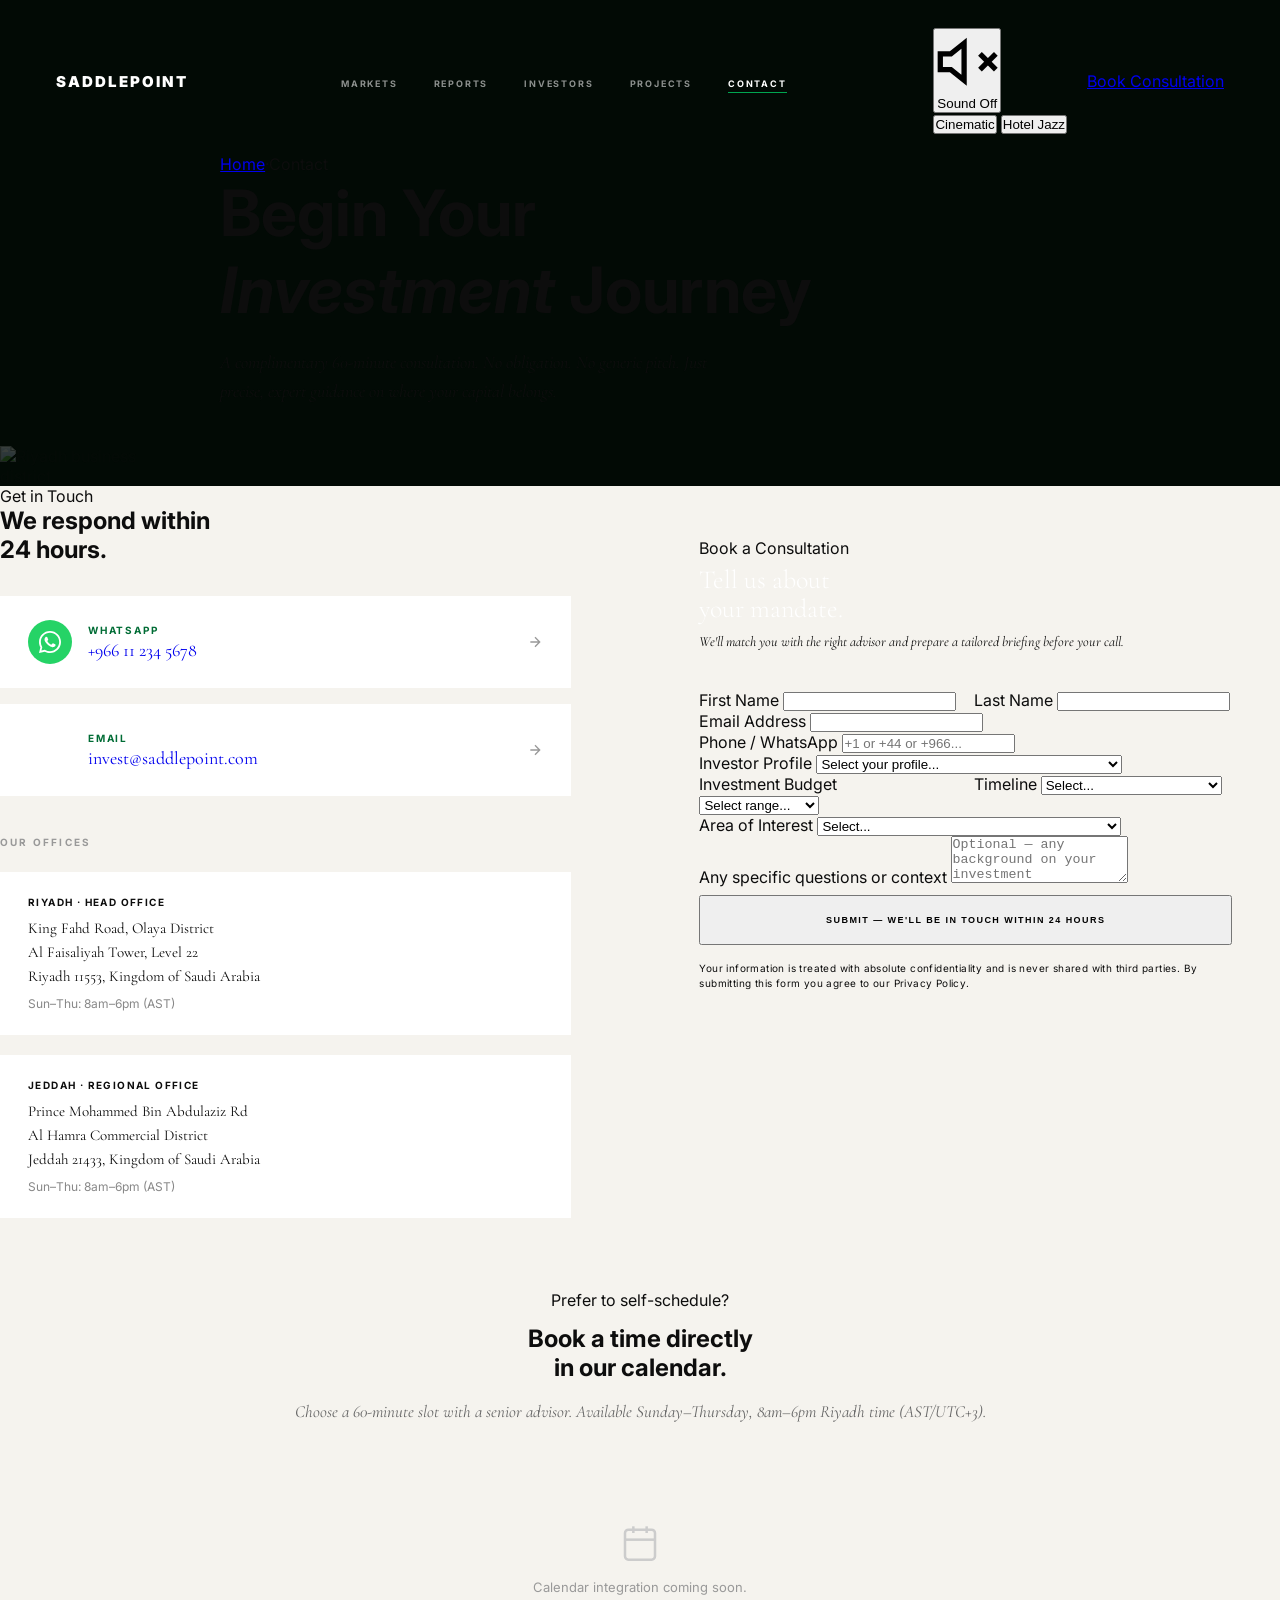
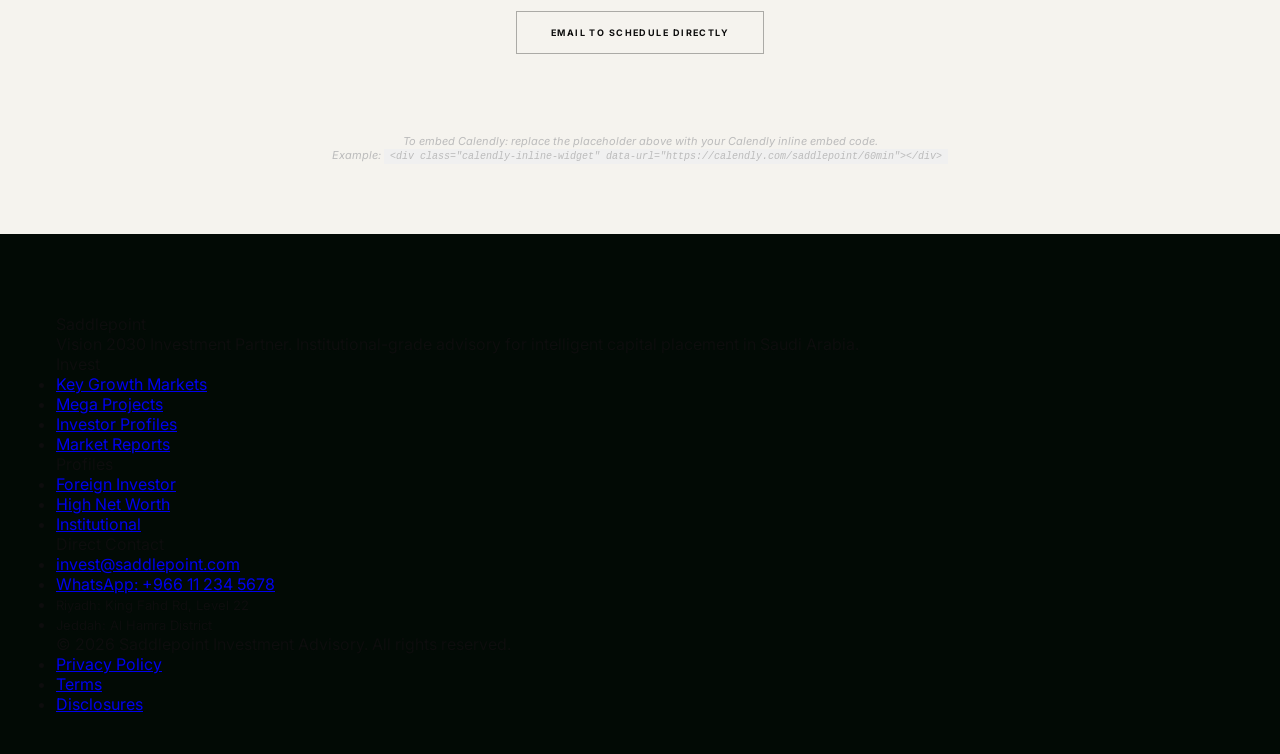
==== contact/index.html @ fdeb713d "Initial commit — Saddlepoint Vision 2030 investment advisory site Multi-page production site with Sa" ====
<!DOCTYPE html>
<html lang="en">
<head>
  <meta charset="UTF-8">
  <meta name="viewport" content="width=device-width, initial-scale=1.0">
  <title>Contact — Saddlepoint | Book a Saudi Arabia Investment Consultation</title>
  <meta name="description" content="Book a private consultation with Saddlepoint's Saudi Arabia investment advisory team. Riyadh and Jeddah offices. Response within 24 hours.">
  <meta property="og:title" content="Contact — Saddlepoint">
  <link rel="preconnect" href="https://fonts.googleapis.com">
  <link rel="preconnect" href="https://fonts.gstatic.com" crossorigin>
  <link href="https://fonts.googleapis.com/css2?family=Inter:wght@300;400;500;600;700;800&family=Cormorant+Garamond:ital,wght@0,300;0,400;0,600;1,300;1,400;1,600&display=swap" rel="stylesheet">
  <link rel="stylesheet" href="/css/main.css">
</head>
<body>

<nav id="nav">
  <a href="/" class="nav-logo">Saddlepoint <span class="nav-logo-dot"></span></a>
  <ul class="nav-links">
    <li><a href="/growth-markets/">Markets</a></li>
    <li><a href="/market-reports/">Reports</a></li>
    <li><a href="/investor/">Investors</a></li>
    <li><a href="/mega-projects/">Projects</a></li>
    <li><a href="/contact/" class="active">Contact</a></li>
  </ul>
  <div class="nav-right">
    <div class="sound-wrap">
      <button class="sound-toggle" id="sound-toggle">
        <svg viewBox="0 0 24 24" fill="none" stroke="currentColor" stroke-width="2">
          <polygon points="11 5 6 9 2 9 2 15 6 15 11 19 11 5"></polygon>
          <line x1="23" y1="9" x2="17" y2="15"></line><line x1="17" y1="9" x2="23" y2="15"></line>
        </svg>
        <span class="sound-label">Sound Off</span>
      </button>
      <div class="sound-mode-picker" id="sound-picker">
        <button class="sound-mode-btn active" data-mode="cinematic">Cinematic</button>
        <button class="sound-mode-btn" data-mode="jazz">Hotel Jazz</button>
      </div>
    </div>
    <a href="/contact/" class="nav-cta" style="background:var(--gold-dim);pointer-events:none;">Book Consultation</a>
  </div>
</nav>

<section class="page-hero hero-sm" aria-label="Contact">
  <img class="hero-img" src="https://picsum.photos/seed/riyadh-office-tower/1920/800" alt="Riyadh business district" loading="eager" style="opacity:0.22;">
  <div class="hero-overlay"></div>
  <div class="hero-content">
    <div class="breadcrumb reveal"><a href="/">Home</a><span>·</span><span style="color:var(--gold);">Contact</span></div>
    <h1 class="display-heading reveal" style="font-size:clamp(36px,5vw,72px);">Begin Your<br><em>Investment</em> Journey</h1>
    <p class="reveal" style="font-family:var(--serif);font-size:18px;font-style:italic;color:var(--text-mid);margin-top:20px;max-width:500px;line-height:1.6;">
      A complimentary 60-minute consultation. No obligation. No generic pitch. Just precise, expert guidance on where your capital belongs.
    </p>
  </div>
</section>

<!-- CONTACT GRID -->
<section class="section section-cream" aria-label="Contact Form and Details">
  <div class="container">
    <div style="display:grid;grid-template-columns:1fr 1.1fr;gap:80px;align-items:start;">

      <!-- LEFT: CONTACT INFO -->
      <div>
        <span class="label green reveal">Get in Touch</span>
        <div class="gold-rule green-r reveal"></div>
        <h2 class="section-heading reveal" style="margin-bottom:32px;">We respond within<br>24 hours.</h2>

        <!-- WhatsApp CTA -->
        <a href="https://wa.me/966112345678" target="_blank" rel="noopener"
           class="reveal"
           style="display:flex;align-items:center;gap:16px;padding:24px 28px;background:var(--white);border:1px solid var(--border-l);margin-bottom:16px;transition:all 0.25s;text-decoration:none;">
          <div style="width:44px;height:44px;background:#25D366;border-radius:50%;display:flex;align-items:center;justify-content:center;flex-shrink:0;">
            <svg viewBox="0 0 24 24" fill="white" width="22" height="22"><path d="M17.472 14.382c-.297-.149-1.758-.867-2.03-.967-.273-.099-.471-.148-.67.15-.197.297-.767.966-.94 1.164-.173.199-.347.223-.644.075-.297-.15-1.255-.463-2.39-1.475-.883-.788-1.48-1.761-1.653-2.059-.173-.297-.018-.458.13-.606.134-.133.298-.347.446-.52.149-.174.198-.298.298-.497.099-.198.05-.371-.025-.52-.075-.149-.669-1.612-.916-2.207-.242-.579-.487-.5-.669-.51-.173-.008-.371-.01-.57-.01-.198 0-.52.074-.792.372-.272.297-1.04 1.016-1.04 2.479 0 1.462 1.065 2.875 1.213 3.074.149.198 2.096 3.2 5.077 4.487.709.306 1.262.489 1.694.625.712.227 1.36.195 1.871.118.571-.085 1.758-.719 2.006-1.413.248-.694.248-1.289.173-1.413-.074-.124-.272-.198-.57-.347z"/><path d="M12 0C5.373 0 0 5.373 0 12c0 2.123.554 4.118 1.524 5.852L0 24l6.336-1.484C8.028 23.448 9.978 24 12 24c6.627 0 12-5.373 12-12S18.627 0 12 0zm0 22c-1.894 0-3.67-.497-5.2-1.366l-.373-.218-3.76.881.925-3.662-.244-.386C2.497 15.693 2 13.903 2 12 2 6.477 6.477 2 12 2s10 4.477 10 10-4.477 10-10 10z"/></svg>
          </div>
          <div>
            <span style="font-size:10px;font-weight:700;letter-spacing:0.18em;text-transform:uppercase;color:var(--green);display:block;margin-bottom:3px;">WhatsApp</span>
            <span style="font-family:var(--serif);font-size:18px;color:var(--navy);">+966 11 234 5678</span>
          </div>
          <svg viewBox="0 0 24 24" fill="none" stroke="currentColor" stroke-width="2" style="width:16px;margin-left:auto;color:#999;"><path d="M5 12h14M12 5l7 7-7 7"/></svg>
        </a>

        <!-- Email CTA -->
        <a href="mailto:invest@saddlepoint.com"
           class="reveal"
           style="display:flex;align-items:center;gap:16px;padding:24px 28px;background:var(--white);border:1px solid var(--border-l);margin-bottom:40px;transition:all 0.25s;text-decoration:none;">
          <div style="width:44px;height:44px;background:var(--navy);border-radius:50%;display:flex;align-items:center;justify-content:center;flex-shrink:0;">
            <svg viewBox="0 0 24 24" fill="none" stroke="white" stroke-width="2" width="20" height="20"><path d="M4 4h16c1.1 0 2 .9 2 2v12c0 1.1-.9 2-2 2H4c-1.1 0-2-.9-2-2V6c0-1.1.9-2 2-2z"></path><polyline points="22,6 12,13 2,6"></polyline></svg>
          </div>
          <div>
            <span style="font-size:10px;font-weight:700;letter-spacing:0.18em;text-transform:uppercase;color:var(--green);display:block;margin-bottom:3px;">Email</span>
            <span style="font-family:var(--serif);font-size:18px;color:var(--navy);">invest@saddlepoint.com</span>
          </div>
          <svg viewBox="0 0 24 24" fill="none" stroke="currentColor" stroke-width="2" style="width:16px;margin-left:auto;color:#999;"><path d="M5 12h14M12 5l7 7-7 7"/></svg>
        </a>

        <!-- Offices -->
        <div class="reveal">
          <h3 style="font-size:10px;font-weight:700;letter-spacing:0.22em;text-transform:uppercase;color:#999;margin-bottom:24px;">Our Offices</h3>
          <div style="display:flex;flex-direction:column;gap:20px;">
            <div style="padding:24px 28px;background:var(--white);border:1px solid var(--border-l);">
              <span style="font-size:10px;font-weight:700;letter-spacing:0.14em;text-transform:uppercase;color:var(--gold);display:block;margin-bottom:8px;">Riyadh · Head Office</span>
              <p style="font-family:var(--serif);font-size:15px;color:var(--navy);line-height:1.6;">King Fahd Road, Olaya District<br>Al Faisaliyah Tower, Level 22<br>Riyadh 11553, Kingdom of Saudi Arabia</p>
              <p style="font-size:12px;color:#888;margin-top:8px;">Sun–Thu: 8am–6pm (AST)</p>
            </div>
            <div style="padding:24px 28px;background:var(--white);border:1px solid var(--border-l);">
              <span style="font-size:10px;font-weight:700;letter-spacing:0.14em;text-transform:uppercase;color:var(--gold);display:block;margin-bottom:8px;">Jeddah · Regional Office</span>
              <p style="font-family:var(--serif);font-size:15px;color:var(--navy);line-height:1.6;">Prince Mohammed Bin Abdulaziz Rd<br>Al Hamra Commercial District<br>Jeddah 21433, Kingdom of Saudi Arabia</p>
              <p style="font-size:12px;color:#888;margin-top:8px;">Sun–Thu: 8am–6pm (AST)</p>
            </div>
          </div>
        </div>
      </div>

      <!-- RIGHT: FORM -->
      <div class="reveal">
        <div style="background:var(--navy);padding:52px 48px;">
          <span class="label" style="margin-bottom:8px;display:block;">Book a Consultation</span>
          <h3 style="font-family:var(--serif);font-size:26px;font-weight:300;color:var(--white);margin-bottom:8px;line-height:1.1;">Tell us about<br>your mandate.</h3>
          <p style="font-family:var(--serif);font-size:14px;font-style:italic;color:var(--text-mid);margin-bottom:36px;line-height:1.6;">We'll match you with the right advisor and prepare a tailored briefing before your call.</p>

          <form id="contact-form" novalidate>
            <div style="display:grid;grid-template-columns:1fr 1fr;gap:16px;">
              <div class="form-field">
                <label for="fname">First Name</label>
                <input type="text" id="fname" name="first_name" required autocomplete="given-name">
              </div>
              <div class="form-field">
                <label for="lname">Last Name</label>
                <input type="text" id="lname" name="last_name" required autocomplete="family-name">
              </div>
            </div>
            <div class="form-field">
              <label for="email">Email Address</label>
              <input type="email" id="email" name="email" required autocomplete="email">
            </div>
            <div class="form-field">
              <label for="phone">Phone / WhatsApp</label>
              <input type="tel" id="phone" name="phone" autocomplete="tel" placeholder="+1 or +44 or +966...">
            </div>
            <div class="form-field">
              <label for="profile">Investor Profile</label>
              <select id="profile" name="profile">
                <option value="">Select your profile...</option>
                <option>Foreign Investor — first entry into Saudi Arabia</option>
                <option>High Net Worth Individual — portfolio expansion</option>
                <option>Institutional — mandate deployment</option>
                <option>Not sure yet — advise me</option>
              </select>
            </div>
            <div style="display:grid;grid-template-columns:1fr 1fr;gap:16px;">
              <div class="form-field">
                <label for="budget">Investment Budget</label>
                <select id="budget" name="budget">
                  <option value="">Select range...</option>
                  <option>SAR 500K – 2M</option>
                  <option>SAR 2M – 10M</option>
                  <option>SAR 10M – 50M</option>
                  <option>SAR 50M+</option>
                </select>
              </div>
              <div class="form-field">
                <label for="timeline">Timeline</label>
                <select id="timeline" name="timeline">
                  <option value="">Select...</option>
                  <option>Ready to invest now</option>
                  <option>Within 3 months</option>
                  <option>3–6 months</option>
                  <option>Exploring / research phase</option>
                </select>
              </div>
            </div>
            <div class="form-field">
              <label for="interest">Area of Interest</label>
              <select id="interest" name="interest">
                <option value="">Select...</option>
                <option>Riyadh — Grade A Office / Branded Residential</option>
                <option>Jeddah — Waterfront / Coastal Lifestyle</option>
                <option>Red Sea Project — Resort Residences</option>
                <option>NEOM / Giga-Projects</option>
                <option>Diriyah — Heritage Luxury</option>
                <option>Eastern Province — Industrial / Corporate</option>
                <option>Help me decide / general advisory</option>
              </select>
            </div>
            <div class="form-field">
              <label for="message">Any specific questions or context</label>
              <textarea id="message" name="message" rows="3" placeholder="Optional — any background on your investment objectives, existing holdings, or questions for our advisors"></textarea>
            </div>

            <button type="submit" class="btn btn-gold" style="width:100%;justify-content:center;margin-top:8px;padding:18px;">
              Submit — We'll be in touch within 24 hours
            </button>

            <p style="font-size:10px;color:var(--text-low);margin-top:16px;line-height:1.5;letter-spacing:0.04em;">
              Your information is treated with absolute confidentiality and is never shared with third parties. By submitting this form you agree to our Privacy Policy.
            </p>
          </form>
        </div>
      </div>

    </div>
  </div>
</section>

<!-- CALENDLY PLACEHOLDER -->
<section class="section section-white" style="padding-top:72px;padding-bottom:72px;" aria-label="Schedule a call">
  <div class="container" style="max-width:760px;text-align:center;">
    <span class="label green reveal" style="display:block;text-align:center;margin-bottom:14px;">Prefer to self-schedule?</span>
    <h2 class="section-heading reveal" style="margin-bottom:16px;">Book a time directly<br>in our calendar.</h2>
    <p class="reveal" style="font-family:var(--serif);font-size:17px;font-style:italic;color:#666;line-height:1.7;margin-bottom:36px;">
      Choose a 60-minute slot with a senior advisor. Available Sunday–Thursday, 8am–6pm Riyadh time (AST/UTC+3).
    </p>
    <!-- Calendly embed placeholder — replace with real embed code -->
    <div class="reveal" style="background:var(--cream);border:1px solid var(--border-l);padding:60px;border-radius:4px;">
      <svg viewBox="0 0 24 24" fill="none" stroke="currentColor" stroke-width="1.5" width="40" height="40" style="color:#ccc;margin:0 auto 16px;display:block;"><rect x="3" y="4" width="18" height="18" rx="2" ry="2"></rect><line x1="16" y1="2" x2="16" y2="6"></line><line x1="8" y1="2" x2="8" y2="6"></line><line x1="3" y1="10" x2="21" y2="10"></line></svg>
      <p style="font-size:13px;color:#999;margin-bottom:16px;">Calendar integration coming soon.</p>
      <a href="mailto:invest@saddlepoint.com?subject=Consultation%20Booking%20Request" class="btn btn-dark">Email to Schedule Directly</a>
    </div>
    <p class="reveal" style="font-size:11px;color:#bbb;margin-top:16px;font-style:italic;">
      To embed Calendly: replace the placeholder above with your Calendly inline embed code.<br>
      Example: <code style="font-size:10px;background:#f0f0f0;padding:2px 6px;">&lt;div class="calendly-inline-widget" data-url="https://calendly.com/saddlepoint/60min"&gt;&lt;/div&gt;</code>
    </p>
  </div>
</section>

<footer id="footer">
  <div class="footer-grid">
    <div>
      <div class="footer-brand">Saddlepoint <span class="nav-logo-dot"></span></div>
      <p class="footer-tagline">Vision 2030 Investment Partner. Institutional-grade advisory for intelligent capital placement in Saudi Arabia.</p>
    </div>
    <div>
      <span class="footer-col-title">Invest</span>
      <ul class="footer-links">
        <li><a href="/growth-markets/">Key Growth Markets</a></li>
        <li><a href="/mega-projects/">Mega Projects</a></li>
        <li><a href="/investor/">Investor Profiles</a></li>
        <li><a href="/market-reports/">Market Reports</a></li>
      </ul>
    </div>
    <div>
      <span class="footer-col-title">Profiles</span>
      <ul class="footer-links">
        <li><a href="/investor/foreign/">Foreign Investor</a></li>
        <li><a href="/investor/hnwi/">High Net Worth</a></li>
        <li><a href="/investor/institutional/">Institutional</a></li>
      </ul>
    </div>
    <div>
      <span class="footer-col-title">Direct Contact</span>
      <ul class="footer-links">
        <li><a href="mailto:invest@saddlepoint.com">invest@saddlepoint.com</a></li>
        <li><a href="https://wa.me/966112345678">WhatsApp: +966 11 234 5678</a></li>
        <li><span style="color:var(--text-mid);font-size:13px;">Riyadh: King Fahd Rd, Level 22</span></li>
        <li><span style="color:var(--text-mid);font-size:13px;">Jeddah: Al Hamra District</span></li>
      </ul>
    </div>
  </div>
  <div class="footer-bottom">
    <p class="footer-copy">© 2026 Saddlepoint Investment Advisory. All rights reserved.</p>
    <ul class="footer-legal">
      <li><a href="#">Privacy Policy</a></li>
      <li><a href="#">Terms</a></li>
      <li><a href="#">Disclosures</a></li>
    </ul>
  </div>
</footer>

<script src="/js/main.js"></script>
</body>
</html>
---- css/main.css ----
/* ============================================================
   SADDLEPOINT — Shared Design System
   Saudi Green · Vision 2030 · Luxury Investment Advisory
   ============================================================ */

/* ─── 1. CUSTOM PROPERTIES ─── */
:root {
    --green:        #006C35;
    --green-bright: #00A550;
    --green-dim:    #004F26;
    --green-glow:   rgba(0,108,53,0.25);
    --green-light:  #E6F2EC;
    --bg:           #F5F3EE;
    --black:        #0D0D0D;
    --white:        #FFFFFF;
    --grey:         #888;
    --border:       #DDD9CE;
    --dark:         #1C1C1C;
    --hero-dark:    #020a05;
    --sans:         'Inter', -apple-system, BlinkMacSystemFont, sans-serif;
    --serif:        'Cormorant Garamond', Georgia, serif;
}

/* ─── 2. RESET ─── */
*, *::before, *::after { margin: 0; padding: 0; box-sizing: border-box; }
html { scroll-behavior: smooth; }
body {
    font-family: var(--sans);
    background: var(--bg);
    color: var(--black);
    -webkit-font-smoothing: antialiased;
    overflow-x: hidden;
    cursor: none;
}
img { display: block; max-width: 100%; }
#hero-canvas, canvas { pointer-events: none !important; }

/* ─── 3. CUSTOM CURSOR ─── */
#cur, #cur-f {
    position: fixed;
    border-radius: 50%;
    pointer-events: none;
    z-index: 9999;
    transform: translate(-50%,-50%);
    mix-blend-mode: difference;
}
#cur {
    width: 10px; height: 10px;
    background: var(--green-bright);
    transition: transform 0.1s, width 0.25s, height 0.25s;
}
#cur-f {
    width: 44px; height: 44px;
    border: 1px solid rgba(0,165,80,0.5);
    background: transparent;
    transition: width 0.3s, height 0.3s, background 0.3s, border-color 0.3s;
}
.cur-big #cur  { width: 20px; height: 20px; }
.cur-big #cur-f { width: 70px; height: 70px; background: var(--green-glow); border-color: transparent; }

/* ─── 4. LOADING SCREEN (home only) ─── */
#loader {
    position: fixed; inset: 0; z-index: 10000;
    background: var(--hero-dark);
    display: flex; flex-direction: column;
    align-items: center; justify-content: center; gap: 32px;
    transition: opacity 0.7s ease, visibility 0.7s ease;
}
#loader.hidden { opacity: 0; visibility: hidden; pointer-events: none; }
.loader-logo {
    font-family: var(--sans); font-weight: 900; font-size: 22px;
    letter-spacing: 0.22em; text-transform: uppercase; color: var(--white);
    display: flex; align-items: center; gap: 4px; overflow: hidden;
}
.loader-logo-char {
    display: inline-block; opacity: 0; transform: translateY(30px);
    animation: charIn 0.6s forwards;
}
@keyframes charIn { to { opacity: 1; transform: translateY(0); } }
.loader-dot {
    width: 7px; height: 7px; background: var(--green-bright);
    border-radius: 50%; margin-left: 6px; margin-bottom: 14px;
    animation: pulse 1.4s infinite;
}
.loader-bar-wrap {
    width: 180px; height: 1px;
    background: rgba(255,255,255,0.08); position: relative; overflow: hidden;
}
.loader-bar {
    position: absolute; top: 0; left: -100%; width: 100%; height: 100%;
    background: var(--green-bright);
    animation: barSlide 2s cubic-bezier(0.4,0,0.2,1) forwards;
}
@keyframes barSlide { to { left: 0; } }
.loader-sub {
    font-size: 8px; font-weight: 600; letter-spacing: 0.3em;
    text-transform: uppercase; color: rgba(255,255,255,0.2);
}

/* ─── 5. MUTE BUTTON ─── */
#mute-btn {
    position: fixed; bottom: 28px; right: 28px; z-index: 600;
    width: 40px; height: 40px;
    background: rgba(0,108,53,0.15);
    border: 1px solid rgba(0,108,53,0.35);
    border-radius: 50%; cursor: pointer;
    display: flex; align-items: center; justify-content: center;
    transition: background 0.3s;
    color: var(--green-bright);
}
#mute-btn:hover { background: rgba(0,108,53,0.3); }
#mute-btn svg { width: 16px; height: 16px; }

/* ─── 6. NAVIGATION ─── */
nav {
    position: fixed; top: 0; left: 0; right: 0; z-index: 500;
    display: flex; justify-content: space-between; align-items: center;
    padding: 28px 56px;
    transition: background 0.5s, padding 0.4s, border-color 0.5s;
    border-bottom: 1px solid transparent;
}
nav.scrolled {
    background: rgba(2,10,5,0.93);
    backdrop-filter: blur(20px) saturate(150%);
    padding: 16px 56px;
    border-color: rgba(0,108,53,0.2);
}
.nav-logo {
    font-weight: 900; font-size: 15px; letter-spacing: 0.14em;
    text-transform: uppercase; color: var(--white); text-decoration: none;
    display: flex; align-items: center; gap: 6px; z-index: 1;
}
.nav-dot {
    width: 6px; height: 6px; background: var(--green-bright);
    border-radius: 50%; display: inline-block;
    animation: pulse 2.4s ease-in-out infinite;
    margin-bottom: 10px;
}
@keyframes pulse { 0%,100%{opacity:1;transform:scale(1)} 50%{opacity:0.5;transform:scale(1.6)} }

.nav-links { display: flex; align-items: center; gap: 36px; list-style: none; }
.nav-links a {
    font-size: 9px; font-weight: 700; letter-spacing: 0.2em; text-transform: uppercase;
    color: rgba(255,255,255,0.55); text-decoration: none; position: relative;
    transition: color 0.25s;
}
.nav-links a::after {
    content: ''; position: absolute; bottom: -4px; left: 0; width: 0; height: 1px;
    background: var(--green-bright); transition: width 0.3s cubic-bezier(0.4,0,0,1);
}
.nav-links a:hover, .nav-links a.active { color: var(--white); }
.nav-links a:hover::after, .nav-links a.active::after { width: 100%; }

.nav-right { display: flex; align-items: center; gap: 20px; }
.nav-btn {
    font-size: 9px; font-weight: 700; letter-spacing: 0.16em; text-transform: uppercase;
    padding: 12px 26px; background: var(--green); color: var(--white);
    text-decoration: none; position: relative; overflow: hidden;
    transition: background 0.3s;
}
.nav-btn::before {
    content: ''; position: absolute; inset: 0;
    background: var(--green-bright);
    transform: translateX(-101%); transition: transform 0.35s cubic-bezier(0.4,0,0,1);
}
.nav-btn:hover::before { transform: translateX(0); }
.nav-btn span { position: relative; z-index: 1; }

/* Hamburger */
.nav-ham {
    display: none; flex-direction: column; justify-content: center;
    gap: 5px; background: none; border: none; cursor: pointer; padding: 4px;
    z-index: 600;
}
.nav-ham span {
    display: block; width: 22px; height: 2px;
    background: var(--white); transition: all 0.3s;
}
.nav-ham.active span:nth-child(1) { transform: translateY(7px) rotate(45deg); }
.nav-ham.active span:nth-child(2) { opacity: 0; }
.nav-ham.active span:nth-child(3) { transform: translateY(-7px) rotate(-45deg); }

/* ─── 7. MOBILE NAV DRAWER ─── */
.nav-drawer {
    position: fixed; top: 0; left: 0; right: 0;
    background: rgba(2,10,5,0.97);
    backdrop-filter: blur(20px);
    z-index: 490;
    padding: 80px 28px 40px;
    transform: translateY(-100%);
    transition: transform 0.4s cubic-bezier(0.4,0,0,1);
    border-bottom: 1px solid rgba(0,108,53,0.25);
}
.nav-drawer.open { transform: translateY(0); }
.nav-drawer ul { list-style: none; display: flex; flex-direction: column; }
.nav-drawer a {
    display: block; font-size: 13px; font-weight: 700;
    letter-spacing: 0.12em; text-transform: uppercase;
    color: rgba(255,255,255,0.65); text-decoration: none;
    padding: 16px 0; border-bottom: 1px solid rgba(255,255,255,0.06);
    transition: color 0.2s;
}
.nav-drawer a:hover { color: var(--green-bright); }
.nav-drawer a.active { color: var(--white); }

/* ─── 8. SECTION COMMONS ─── */
.container { max-width: 1400px; margin: 0 auto; }
.section-label {
    font-size: 8px; font-weight: 700; letter-spacing: 0.26em;
    text-transform: uppercase; color: var(--green); display: block; margin-bottom: 18px;
}
.section-label.bright { color: var(--green-bright); }
.green-rule { width: 36px; height: 2px; background: var(--green); margin-bottom: 28px; }
.section-h {
    font-family: var(--sans); font-weight: 900;
    font-size: clamp(26px,3vw,52px); line-height: 0.92;
    letter-spacing: -0.03em; text-transform: uppercase;
    color: var(--black); margin-bottom: 56px;
}
.section-h.light { color: var(--white); }

/* ─── 9. BUTTONS ─── */
.btn {
    font-size: 9px; font-weight: 700; letter-spacing: 0.16em; text-transform: uppercase;
    padding: 15px 34px; text-decoration: none; display: inline-block;
    position: relative; overflow: hidden; transition: all 0.3s; cursor: pointer;
}
.btn span { position: relative; z-index: 1; }
.btn-primary { background: var(--green); color: var(--white); }
.btn-primary::before {
    content: ''; position: absolute; inset: 0;
    background: var(--green-bright);
    transform: translateX(-101%); transition: transform 0.4s cubic-bezier(0.4,0,0,1);
}
.btn-primary:hover::before { transform: translateX(0); }
.btn-ghost { border: 1.5px solid rgba(255,255,255,0.3); color: rgba(255,255,255,0.75); }
.btn-ghost:hover { border-color: var(--green-bright); color: var(--green-bright); }
.btn-dark { border: 1.5px solid rgba(0,0,0,0.3); color: var(--black); }
.btn-dark:hover { border-color: var(--green); color: var(--green); }
.btn-white { background: var(--white); color: var(--green); }
.btn-white:hover { background: var(--black); color: var(--white); }
.btn-outline-w { border: 1.5px solid rgba(255,255,255,0.45); color: var(--white); }
.btn-outline-w:hover { border-color: var(--white); background: rgba(255,255,255,0.1); }

/* ─── 10. HOME HERO ─── */
.hero {
    position: relative; min-height: 100vh;
    display: flex; flex-direction: column; justify-content: flex-end;
    background: var(--hero-dark); overflow: hidden;
}
#hero-canvas { position: absolute; inset: 0; z-index: 0; width: 100%; height: 100%; }
.hero-content {
    position: relative; z-index: 10;
    padding: 0 56px 80px; max-width: 1400px; margin: 0 auto; width: 100%;
}
.hero-badge {
    display: inline-flex; align-items: center; gap: 10px;
    padding: 8px 18px; margin-bottom: 40px;
    border: 1px solid rgba(0,165,80,0.35);
    background: rgba(0,108,53,0.12); backdrop-filter: blur(8px);
}
.badge-dot { width: 6px; height: 6px; background: var(--green-bright); border-radius: 50%; animation: pulse 2s infinite; }
.badge-label { font-size: 9px; font-weight: 700; letter-spacing: 0.22em; text-transform: uppercase; color: var(--green-bright); }
.hero-heading {
    font-family: var(--sans); font-weight: 900;
    font-size: clamp(38px,5.5vw,88px); line-height: 0.88;
    letter-spacing: -0.04em; text-transform: uppercase;
    color: var(--white); margin-bottom: 36px;
}
.hero-heading .line { display: block; overflow: hidden; }
.hero-heading .word { display: inline-block; }
.hero-heading em { font-style: normal; color: var(--green-bright); }
.hero-row { display: grid; grid-template-columns: 1fr 1fr; gap: 80px; align-items: flex-end; }
.hero-sub {
    font-family: var(--serif); font-size: clamp(17px,1.6vw,22px);
    font-weight: 400; font-style: italic; line-height: 1.6;
    color: rgba(255,255,255,0.55); max-width: 460px; margin-bottom: 40px;
}
.hero-btns { display: flex; gap: 10px; flex-wrap: wrap; }
.hero-stats {
    display: flex; flex-direction: column; gap: 0;
    border-left: 1px solid rgba(255,255,255,0.1); padding-left: 56px;
}
.hero-stat { padding: 20px 0; border-bottom: 1px solid rgba(255,255,255,0.08); }
.hero-stat:last-child { border-bottom: none; }
.h-stat-num {
    font-weight: 900; font-size: clamp(28px,3.5vw,52px);
    letter-spacing: -0.05em; color: var(--white); line-height: 1; display: block;
}
.h-stat-label {
    font-size: 8px; font-weight: 600; letter-spacing: 0.2em;
    text-transform: uppercase; color: rgba(255,255,255,0.35);
    display: block; margin-top: 4px;
}
.scroll-ind {
    position: absolute; bottom: 36px; left: 56px; z-index: 10;
    display: flex; align-items: center; gap: 16px; pointer-events: none;
}
.scroll-ind span {
    font-size: 8px; font-weight: 600; letter-spacing: 0.24em;
    text-transform: uppercase; color: rgba(255,255,255,0.25);
}
.scroll-line {
    width: 60px; height: 1px;
    background: linear-gradient(to right, var(--green-bright), transparent);
    position: relative; overflow: hidden;
}
.scroll-line::after {
    content: ''; position: absolute; top: 0; left: -100%; width: 100%; height: 100%;
    background: var(--white); animation: slideRight 1.8s infinite;
}
@keyframes slideRight { to { left: 100%; } }

/* ─── 11. PAGE HERO (sub-pages) ─── */
.page-hero {
    position: relative; min-height: 54vh;
    display: flex; align-items: flex-end;
    background: var(--hero-dark); overflow: hidden;
}
.page-hero-bg {
    position: absolute; inset: 0;
    background-size: cover; background-position: center;
    opacity: 0.32;
}
.page-hero-overlay {
    position: absolute; inset: 0;
    background: linear-gradient(135deg, rgba(2,10,5,0.92) 0%, rgba(2,10,5,0.45) 100%);
}
.page-hero-content {
    position: relative; z-index: 10;
    padding: 0 56px 64px; max-width: 1400px; margin: 0 auto; width: 100%;
}
.page-hero-eyebrow {
    font-size: 8px; font-weight: 700; letter-spacing: 0.26em; text-transform: uppercase;
    color: var(--green-bright); display: block; margin-bottom: 14px;
}
.page-hero-title {
    font-family: var(--sans); font-weight: 900;
    font-size: clamp(32px,5vw,78px); line-height: 0.9;
    letter-spacing: -0.04em; text-transform: uppercase;
    color: var(--white); margin-bottom: 18px;
}
.page-hero-sub {
    font-family: var(--serif); font-size: clamp(16px,1.5vw,20px);
    font-style: italic; color: rgba(255,255,255,0.5);
    max-width: 560px; line-height: 1.6;
}
.page-hero-breadcrumb {
    display: flex; align-items: center; gap: 10px; margin-bottom: 28px;
}
.page-hero-breadcrumb a {
    font-size: 9px; font-weight: 600; letter-spacing: 0.14em; text-transform: uppercase;
    color: rgba(255,255,255,0.35); text-decoration: none; transition: color 0.2s;
}
.page-hero-breadcrumb a:hover { color: var(--green-bright); }
.page-hero-breadcrumb span { font-size: 9px; color: rgba(255,255,255,0.2); }

/* ─── 12. SERVICES BAR ─── */
.sbar {
    display: grid; grid-template-columns: repeat(4,1fr);
    background: var(--black); border-top: 1px solid rgba(0,108,53,0.25);
}
.sitem {
    padding: 44px 36px; border-right: 1px solid rgba(255,255,255,0.05);
    position: relative; overflow: hidden;
}
.sitem:last-child { border-right: none; }
.sitem::after {
    content: ''; position: absolute; inset: 0;
    background: var(--green); transform: translateY(101%);
    transition: transform 0.45s cubic-bezier(0.4,0,0,1);
}
.sitem:hover::after { transform: translateY(0); }
.sitem > * { position: relative; z-index: 1; }
.snum { font-size: 8px; font-weight: 700; letter-spacing: 0.24em; color: var(--green-bright); display: block; margin-bottom: 14px; transition: color 0.3s; }
.sitem:hover .snum { color: rgba(255,255,255,0.5); }
.stitle { font-weight: 800; font-size: 14px; text-transform: uppercase; letter-spacing: -0.01em; color: var(--white); margin-bottom: 8px; }
.sdesc { font-family: var(--serif); font-size: 13px; font-style: italic; color: rgba(255,255,255,0.35); line-height: 1.5; transition: color 0.3s; }
.sitem:hover .sdesc { color: rgba(255,255,255,0.7); }

/* ─── 13. TEASER SECTIONS (home page) ─── */
.teaser { padding: 100px 56px; }
.teaser.on-dark { background: var(--hero-dark); }
.teaser.on-light { background: var(--bg); }
.teaser-layout { display: grid; grid-template-columns: 1fr 1fr; gap: 80px; align-items: center; }
.teaser-body {
    font-family: var(--serif); font-size: clamp(16px,1.4vw,19px); font-style: italic;
    color: var(--grey); line-height: 1.7; margin-bottom: 36px; max-width: 500px;
}
.teaser-body.light { color: rgba(255,255,255,0.5); }
.teaser-stats-grid { display: grid; grid-template-columns: 1fr 1fr; gap: 16px; }
.tstat {
    padding: 28px 24px; background: var(--white); border: 1px solid var(--border);
    position: relative; overflow: hidden;
}
.tstat::before {
    content: ''; position: absolute; bottom: 0; left: 0; width: 100%; height: 3px;
    background: var(--green); transform: scaleX(0); transform-origin: left; transition: transform 0.4s;
}
.tstat:hover::before { transform: scaleX(1); }
.tstat-num { font-weight: 900; font-size: clamp(20px,2vw,28px); letter-spacing: -0.04em; color: var(--green); display: block; line-height: 1; }
.tstat-lbl { font-size: 9px; font-weight: 600; letter-spacing: 0.18em; text-transform: uppercase; color: var(--grey); display: block; margin-top: 6px; }
.tstat.dark-stat { background: rgba(255,255,255,0.04); border-color: rgba(255,255,255,0.08); }
.tstat.dark-stat .tstat-num { color: var(--white); }
.tstat.dark-stat .tstat-lbl { color: rgba(255,255,255,0.3); }
.tstat.dark-stat::before { background: var(--green-bright); }
.teaser-header { display: flex; justify-content: space-between; align-items: flex-end; margin-bottom: 48px; }
.teaser-header .section-h { margin-bottom: 0; }
.teaser-link {
    font-size: 10px; font-weight: 700; letter-spacing: 0.14em; text-transform: uppercase;
    color: var(--green-bright); text-decoration: none;
    display: inline-flex; align-items: center; gap: 8px;
    transition: gap 0.3s; white-space: nowrap; align-self: flex-end;
}
.teaser-link:hover { gap: 16px; }

/* ─── 14. INVESTOR PROFILES ─── */
.profiles { padding: 140px 56px; background: var(--bg); }
.profiles-grid { display: grid; grid-template-columns: repeat(3,1fr); gap: 20px; }
.pcard {
    padding: 48px 40px; background: var(--white); border: 1px solid var(--border);
    position: relative; overflow: hidden; cursor: pointer;
    transform-style: preserve-3d; transition: box-shadow 0.4s;
}
.pcard::before {
    content: ''; position: absolute; top: 0; left: 0; right: 0; height: 2px;
    background: linear-gradient(to right, var(--green), var(--green-bright));
    transform: scaleX(0); transform-origin: left; transition: transform 0.4s cubic-bezier(0.4,0,0,1);
}
.pcard:hover { box-shadow: 0 40px 100px rgba(0,108,53,0.15); }
.pcard:hover::before { transform: scaleX(1); }
.pcard-icon { width: 52px; height: 52px; border-radius: 4px; background: var(--green-light); display: flex; align-items: center; justify-content: center; margin-bottom: 28px; transition: background 0.3s; }
.pcard:hover .pcard-icon { background: var(--green); }
.pcard-icon svg { width: 22px; height: 22px; color: var(--green); transition: color 0.3s; }
.pcard:hover .pcard-icon svg { color: var(--white); }
.pcard-title { font-weight: 900; font-size: 18px; text-transform: uppercase; letter-spacing: -0.02em; color: var(--black); margin-bottom: 8px; }
.pcard-sub { font-family: var(--serif); font-size: 15px; font-style: italic; color: var(--grey); margin-bottom: 28px; line-height: 1.5; }
.pfeatures { list-style: none; display: flex; flex-direction: column; gap: 10px; }
.pfeatures li { font-size: 11px; font-weight: 600; letter-spacing: 0.04em; color: var(--dark); display: flex; align-items: center; gap: 10px; }
.pfeatures li::before { content: ''; width: 18px; height: 1px; background: var(--green); flex-shrink: 0; }

/* ─── 15. STRATEGIES ─── */
.strategies { padding: 140px 56px; background: var(--hero-dark); }
.strat-grid { display: grid; grid-template-columns: repeat(3,1fr); gap: 2px; }
.strat-card {
    padding: 56px 44px; background: rgba(255,255,255,0.02);
    border: 1px solid rgba(255,255,255,0.06); position: relative; overflow: hidden;
    transition: background 0.4s, border-color 0.4s;
}
.strat-card.featured { background: var(--green); border-color: var(--green); }
.strat-card:not(.featured):hover { background: rgba(0,108,53,0.12); border-color: rgba(0,108,53,0.3); }
.strat-tag { display: inline-block; font-size: 8px; font-weight: 700; letter-spacing: 0.2em; text-transform: uppercase; padding: 6px 12px; background: rgba(255,255,255,0.07); color: rgba(255,255,255,0.45); margin-bottom: 40px; }
.strat-card.featured .strat-tag { background: rgba(255,255,255,0.18); color: rgba(255,255,255,0.9); }
.strat-returns { font-weight: 900; font-size: clamp(32px,4vw,56px); letter-spacing: -0.05em; color: var(--white); line-height: 1; margin-bottom: 6px; }
.strat-period { font-size: 8px; font-weight: 600; letter-spacing: 0.2em; text-transform: uppercase; color: rgba(255,255,255,0.35); margin-bottom: 28px; display: block; }
.strat-card.featured .strat-period { color: rgba(255,255,255,0.6); }
.strat-name { font-weight: 800; font-size: 18px; text-transform: uppercase; letter-spacing: -0.02em; color: var(--white); margin-bottom: 12px; }
.strat-desc { font-family: var(--serif); font-size: 15px; font-style: italic; color: rgba(255,255,255,0.4); line-height: 1.6; margin-bottom: 32px; }
.strat-card.featured .strat-desc { color: rgba(255,255,255,0.7); }
.strat-feats { list-style: none; display: flex; flex-direction: column; gap: 9px; margin-bottom: 36px; }
.strat-feats li { font-size: 11px; font-weight: 600; letter-spacing: 0.05em; text-transform: uppercase; color: rgba(255,255,255,0.4); display: flex; align-items: center; gap: 10px; }
.strat-card.featured .strat-feats li { color: rgba(255,255,255,0.8); }
.strat-feats li::before { content: ''; width: 5px; height: 5px; border-radius: 50%; background: var(--green-bright); flex-shrink: 0; }
.strat-card.featured .strat-feats li::before { background: rgba(255,255,255,0.5); }
.strat-link { font-size: 10px; font-weight: 700; letter-spacing: 0.14em; text-transform: uppercase; color: var(--green-bright); text-decoration: none; display: inline-flex; align-items: center; gap: 8px; transition: gap 0.3s; }
.strat-card.featured .strat-link { color: var(--white); }
.strat-link:hover { gap: 16px; }

/* ─── 16. WHY SAUDI ─── */
.why { padding: 140px 56px; background: var(--bg); }
.why-grid { display: grid; grid-template-columns: repeat(3,1fr); border: 1px solid var(--border); }
.why-item { padding: 56px 44px; border-right: 1px solid var(--border); border-bottom: 1px solid var(--border); position: relative; overflow: hidden; transition: background 0.3s; }
.why-item:hover { background: var(--green-light); }
.why-item:nth-child(3n) { border-right: none; }
.why-item:nth-child(4), .why-item:nth-child(5), .why-item:nth-child(6) { border-bottom: none; }
.why-num { font-weight: 900; font-size: 38px; letter-spacing: -0.05em; color: var(--green); line-height: 1; margin-bottom: 6px; display: block; }
.why-highlight { font-size: 8px; font-weight: 700; letter-spacing: 0.2em; text-transform: uppercase; color: var(--grey); display: block; margin-bottom: 18px; }
.why-title { font-weight: 800; font-size: 16px; text-transform: uppercase; letter-spacing: -0.01em; color: var(--black); margin-bottom: 10px; }
.why-desc { font-family: var(--serif); font-size: 15px; font-style: italic; color: var(--grey); line-height: 1.6; }

/* ─── 17. VISION 2030 ─── */
.vision { padding: 140px 56px; background: var(--bg); }
.vision-intro { font-family: var(--serif); font-size: clamp(17px,1.6vw,22px); font-style: italic; color: var(--grey); max-width: 640px; margin-bottom: 56px; line-height: 1.7; }
.vision-grid { display: grid; grid-template-columns: repeat(2,1fr); gap: 24px; }
.vcard { padding: 44px 40px; background: var(--white); border: 1px solid var(--border); position: relative; overflow: hidden; }
.vcard::before { content: ''; position: absolute; bottom: 0; left: 0; width: 100%; height: 3px; background: linear-gradient(to right,var(--green),var(--green-bright)); transform: scaleX(0); transform-origin: left; transition: transform 0.4s cubic-bezier(0.4,0,0,1); }
.vcard:hover::before { transform: scaleX(1); }
.vcard-num { font-size: 8px; font-weight: 700; letter-spacing: 0.22em; text-transform: uppercase; color: var(--green); display: block; margin-bottom: 14px; }
.vcard-title { font-weight: 800; font-size: 18px; letter-spacing: -0.02em; text-transform: uppercase; color: var(--black); margin-bottom: 12px; }
.vcard-desc { font-family: var(--serif); font-size: 15px; font-style: italic; color: var(--grey); line-height: 1.6; margin-bottom: 20px; }
.vcard-stat { font-size: 11px; font-weight: 700; letter-spacing: 0.06em; color: var(--green-dim); padding: 10px 16px; background: var(--green-light); display: inline-block; }

/* ─── 18. TIMELINE ─── */
.timeline { padding: 80px 56px; background: var(--hero-dark); }
.timeline-track { display: flex; align-items: flex-start; justify-content: space-between; position: relative; margin-top: 48px; }
.timeline-track::before { content: ''; position: absolute; top: 20px; left: 0; right: 0; height: 1px; background: rgba(0,108,53,0.3); }
.t-node { display: flex; flex-direction: column; align-items: center; gap: 14px; position: relative; z-index: 1; }
.t-dot { width: 40px; height: 40px; border-radius: 50%; background: var(--hero-dark); border: 2px solid var(--green); display: flex; align-items: center; justify-content: center; }
.t-dot::after { content: ''; width: 10px; height: 10px; background: var(--green-bright); border-radius: 50%; }
.t-year { font-weight: 900; font-size: 22px; letter-spacing: -0.04em; color: var(--white); }
.t-label { font-size: 9px; font-weight: 600; letter-spacing: 0.16em; text-transform: uppercase; color: rgba(255,255,255,0.4); text-align: center; max-width: 100px; line-height: 1.4; }

/* ─── 19. MEGA PROJECTS ─── */
.megaprojects { padding: 140px 56px; background: var(--black); }
.mega-grid { display: grid; grid-template-columns: repeat(2,1fr); gap: 3px; }
.mega-card { position: relative; overflow: hidden; height: 480px; }
.mega-card img { width: 100%; height: 100%; object-fit: cover; display: block; transition: transform 1.2s cubic-bezier(0.45,0.02,0.09,0.98); }
.mega-card:hover img { transform: scale(1.06); }
.mega-overlay { position: absolute; inset: 0; background: linear-gradient(to top, rgba(0,0,0,0.95) 0%, rgba(0,0,0,0.3) 50%, transparent); pointer-events: none; }
.mega-content { position: absolute; bottom: 0; left: 0; right: 0; padding: 44px 40px; pointer-events: none; }
.mega-phase { font-size: 8px; font-weight: 700; letter-spacing: 0.2em; text-transform: uppercase; color: var(--green-bright); margin-bottom: 8px; display: block; }
.mega-name { font-weight: 900; font-size: clamp(22px,2.5vw,36px); letter-spacing: -0.04em; text-transform: uppercase; color: var(--white); margin-bottom: 10px; line-height: 0.95; }
.mega-desc { font-family: var(--serif); font-size: 14px; font-style: italic; color: rgba(255,255,255,0.55); line-height: 1.5; margin-bottom: 20px; }
.mega-stats { display: flex; gap: 28px; }
.mega-stat span:first-child { font-weight: 800; font-size: 16px; color: var(--white); display: block; letter-spacing: -0.02em; }
.mega-stat span:last-child { font-size: 7px; font-weight: 600; letter-spacing: 0.18em; text-transform: uppercase; color: rgba(255,255,255,0.35); }

/* ─── 20. MARKETS ─── */
.markets { padding: 140px 56px; background: var(--black); }
.markets-grid { display: grid; grid-template-columns: 1fr 1fr; gap: 3px; }
.mcard { position: relative; overflow: hidden; height: 580px; }
.mcard img { width: 100%; height: 100%; object-fit: cover; transition: transform 1.2s cubic-bezier(0.45,0.02,0.09,0.98); display: block; }
.mcard:hover img { transform: scale(1.09); }
.moverlay { position: absolute; inset: 0; background: linear-gradient(to top, rgba(0,0,0,0.92) 0%, rgba(0,0,0,0.1) 55%, transparent); pointer-events: none; }
.mcontent { position: absolute; bottom: 0; left: 0; right: 0; padding: 48px 40px; }
.mgrowth { font-size: 8px; font-weight: 700; letter-spacing: 0.2em; text-transform: uppercase; color: var(--green-bright); display: flex; align-items: center; gap: 6px; margin-bottom: 10px; }
.mcity { font-weight: 900; font-size: 32px; letter-spacing: -0.04em; text-transform: uppercase; color: var(--white); margin-bottom: 6px; }
.minvest { font-family: var(--serif); font-size: 15px; font-style: italic; color: rgba(255,255,255,0.5); margin-bottom: 24px; }
.mdata { display: flex; gap: 36px; }
.mdata-item span:first-child { font-weight: 900; font-size: 22px; letter-spacing: -0.03em; color: var(--white); display: block; }
.mdata-item span:last-child { font-size: 7px; font-weight: 600; letter-spacing: 0.2em; text-transform: uppercase; color: rgba(255,255,255,0.3); }

/* ─── 21. LEGAL FRAMEWORK ─── */
.legal { padding: 140px 56px; background: var(--bg); }
.legal-grid { display: grid; grid-template-columns: repeat(2,1fr); gap: 24px; margin-bottom: 56px; }
.legal-card { padding: 44px 40px; background: var(--white); border: 1px solid var(--border); }
.legal-card-title { font-weight: 800; font-size: 16px; text-transform: uppercase; letter-spacing: -0.01em; color: var(--black); margin-bottom: 20px; display: flex; align-items: center; gap: 12px; }
.legal-card-title::before { content: ''; width: 28px; height: 2px; background: var(--green); flex-shrink: 0; }
.legal-list { list-style: none; display: flex; flex-direction: column; gap: 10px; }
.legal-list li { font-size: 13px; color: var(--dark); display: flex; align-items: flex-start; gap: 10px; }
.legal-list li::before { content: '✓'; color: var(--green-bright); font-weight: 700; flex-shrink: 0; }
.legal-cta-box { background: var(--black); padding: 44px 48px; display: flex; align-items: center; justify-content: space-between; gap: 40px; margin-bottom: 40px; flex-wrap: wrap; }
.legal-cta-text p:first-child { font-weight: 800; font-size: 18px; color: var(--white); margin-bottom: 6px; }
.legal-cta-text p:last-child { font-family: var(--serif); font-size: 15px; font-style: italic; color: rgba(255,255,255,0.45); }
.legal-stats-row { display: grid; grid-template-columns: repeat(4,1fr); border: 1px solid var(--border); }
.legal-stat { padding: 28px 32px; border-right: 1px solid var(--border); text-align: center; }
.legal-stat:last-child { border-right: none; }
.legal-stat-val { font-weight: 900; font-size: 28px; letter-spacing: -0.04em; color: var(--green); display: block; line-height: 1; }
.legal-stat-lbl { font-size: 9px; font-weight: 600; letter-spacing: 0.16em; text-transform: uppercase; color: var(--grey); display: block; margin-top: 6px; }

/* ─── 22. ANALYSIS TABLE ─── */
.analysis { padding: 140px 56px; background: var(--hero-dark); }
.analysis-table-wrap { overflow-x: auto; margin-bottom: 48px; }
.analysis-table { width: 100%; border-collapse: collapse; min-width: 600px; }
.analysis-table th { font-size: 9px; font-weight: 700; letter-spacing: 0.18em; text-transform: uppercase; color: rgba(255,255,255,0.4); padding: 16px 24px; border-bottom: 1px solid rgba(255,255,255,0.08); text-align: left; white-space: nowrap; }
.analysis-table th.hl { color: var(--green-bright); }
.analysis-table td { font-size: 14px; font-weight: 500; color: rgba(255,255,255,0.65); padding: 16px 24px; border-bottom: 1px solid rgba(255,255,255,0.05); }
.analysis-table td.row-lbl { font-size: 10px; font-weight: 700; letter-spacing: 0.06em; text-transform: uppercase; color: rgba(255,255,255,0.38); }
.analysis-table td.hl { color: var(--green-bright); font-weight: 700; }
.analysis-table tr:hover td { background: rgba(0,108,53,0.07); }
.analysis-highlights { display: grid; grid-template-columns: repeat(3,1fr); gap: 20px; }
.ah-card { padding: 36px 32px; border: 1px solid rgba(255,255,255,0.08); }
.ah-label { font-size: 8px; font-weight: 700; letter-spacing: 0.22em; text-transform: uppercase; color: var(--green-bright); display: block; margin-bottom: 12px; }
.ah-val { font-weight: 900; font-size: clamp(24px,2.5vw,36px); letter-spacing: -0.04em; color: var(--white); display: block; margin-bottom: 8px; }
.ah-desc { font-family: var(--serif); font-size: 14px; font-style: italic; color: rgba(255,255,255,0.4); line-height: 1.5; }

/* ─── 23. SUCCESS STORIES ─── */
.stories { padding: 140px 56px; background: var(--bg); }
.story-card { background: var(--white); border: 1px solid var(--border); padding: 52px 48px; margin-bottom: 48px; }
.story-quote { font-family: var(--serif); font-size: clamp(18px,2vw,24px); font-style: italic; line-height: 1.6; color: var(--black); margin-bottom: 28px; }
.story-quote::before { content: '\201C'; font-size: 52px; color: var(--green); line-height: 0.5; display: block; margin-bottom: 12px; font-style: normal; }
.story-meta { padding-top: 24px; border-top: 1px solid var(--border); display: flex; align-items: center; justify-content: space-between; flex-wrap: wrap; gap: 16px; }
.story-name { font-weight: 800; font-size: 14px; text-transform: uppercase; letter-spacing: -0.01em; color: var(--black); }
.story-role { font-size: 11px; font-weight: 600; letter-spacing: 0.1em; text-transform: uppercase; color: var(--grey); margin-top: 3px; }
.story-inv { font-size: 11px; color: var(--green); font-weight: 700; letter-spacing: 0.08em; text-transform: uppercase; }
.story-stats { display: grid; grid-template-columns: repeat(3,1fr); gap: 1px; background: var(--border); }
.story-stat { background: var(--white); padding: 32px 28px; }
.story-stat-val { font-weight: 900; font-size: clamp(22px,2.5vw,36px); letter-spacing: -0.04em; color: var(--green); display: block; }
.story-stat-lbl { font-size: 9px; font-weight: 600; letter-spacing: 0.18em; text-transform: uppercase; color: var(--grey); display: block; margin-top: 6px; }

/* ─── 24. INVESTMENT CALCULATOR ─── */
.calc-section { padding: 80px 56px; background: var(--bg); border-top: 1px solid var(--border); }
.calc-wrap { display: grid; grid-template-columns: 1fr 1fr; gap: 56px; align-items: start; }
.calc-inputs { display: flex; flex-direction: column; gap: 22px; }
.calc-field label { display: block; font-size: 9px; font-weight: 700; letter-spacing: 0.18em; text-transform: uppercase; color: var(--grey); margin-bottom: 8px; }
.calc-field input, .calc-field select { width: 100%; padding: 14px 18px; background: var(--white); border: 1px solid var(--border); font-family: var(--sans); font-size: 15px; font-weight: 500; color: var(--black); outline: none; transition: border-color 0.2s; }
.calc-field input:focus, .calc-field select:focus { border-color: var(--green); }
.calc-outputs { display: grid; grid-template-columns: 1fr 1fr; gap: 16px; }
.calc-out { padding: 28px; background: var(--white); border: 1px solid var(--border); }
.calc-out-label { font-size: 8px; font-weight: 700; letter-spacing: 0.22em; text-transform: uppercase; color: var(--grey); display: block; margin-bottom: 10px; }
.calc-out-val { font-weight: 900; font-size: clamp(18px,2vw,26px); letter-spacing: -0.04em; color: var(--green); line-height: 1; }
.calc-out.roi .calc-out-val { color: var(--green-bright); font-size: clamp(26px,2.8vw,40px); }

/* ─── 25. PORTFOLIO ─── */
.portfolio { padding: 140px 56px; background: var(--hero-dark); }
.portfolio .section-label { color: var(--green-bright); }
.portfolio .section-h { color: var(--white); margin-bottom: 12px; }
.portfolio-sub { font-family: var(--serif); font-size: 17px; font-style: italic; color: rgba(255,255,255,0.4); margin-bottom: 56px; }
.portfolio-grid { display: grid; grid-template-columns: repeat(3,1fr); gap: 18px; }
.proj-card { display: block; text-decoration: none; color: inherit; border: 1px solid rgba(255,255,255,0.08); border-radius: 16px; padding: 36px 32px; background: rgba(255,255,255,0.03); transition: transform 0.25s ease, border-color 0.25s ease, background 0.25s ease; }
.proj-card:hover { transform: translateY(-6px); border-color: rgba(0,108,53,0.55); background: rgba(0,108,53,0.08); }
.proj-tags { display: flex; gap: 8px; margin-bottom: 18px; flex-wrap: wrap; }
.proj-tag { font-size: 11px; padding: 5px 12px; border-radius: 999px; background: rgba(255,255,255,0.06); border: 1px solid rgba(255,255,255,0.09); color: rgba(255,255,255,0.65); letter-spacing: 0.04em; }
.proj-title { font-weight: 800; font-size: 20px; letter-spacing: -0.02em; text-transform: uppercase; color: var(--white); margin-bottom: 10px; }
.proj-desc { font-family: var(--serif); font-size: 15px; font-style: italic; color: rgba(255,255,255,0.45); line-height: 1.6; margin-bottom: 24px; }
.proj-kpis { display: flex; gap: 24px; padding-top: 20px; border-top: 1px solid rgba(255,255,255,0.07); }
.proj-kpi { display: flex; flex-direction: column; gap: 3px; }
.proj-kpi strong { font-size: 20px; font-weight: 900; letter-spacing: -0.03em; color: var(--green-bright); }
.proj-kpi span { font-size: 10px; font-weight: 600; letter-spacing: 0.12em; text-transform: uppercase; color: rgba(255,255,255,0.3); }

/* ─── 26. CTA BANNER ─── */
.cta { padding: 160px 56px; background: var(--green); text-align: center; position: relative; overflow: hidden; }
.cta-wm { position: absolute; top: 50%; left: 50%; transform: translate(-50%,-50%); font-weight: 900; font-size: 22vw; letter-spacing: -0.06em; text-transform: uppercase; color: rgba(255,255,255,0.04); white-space: nowrap; pointer-events: none; user-select: none; }
.cta > * { position: relative; z-index: 1; }
.cta .section-label { color: rgba(255,255,255,0.55); text-align: center; display: block; margin-bottom: 20px; }
.cta-h { font-weight: 900; font-size: clamp(28px,3.5vw,60px); line-height: 0.9; letter-spacing: -0.04em; text-transform: uppercase; color: var(--white); margin-bottom: 28px; }
.cta-sub { font-family: var(--serif); font-size: clamp(17px,1.8vw,23px); font-style: italic; color: rgba(255,255,255,0.7); max-width: 520px; margin: 0 auto 52px; line-height: 1.5; }
.cta-btns { display: flex; gap: 12px; justify-content: center; flex-wrap: wrap; }

/* ─── 27. CONSULTATION WIZARD ─── */
.consult { padding: 140px 56px; background: var(--hero-dark); }
.wizard-wrap { max-width: 760px; margin: 0 auto; }
.wizard-progress { display: flex; gap: 6px; margin-bottom: 48px; }
.wp-step { flex: 1; height: 3px; background: rgba(255,255,255,0.1); transition: background 0.4s; }
.wp-step.active, .wp-step.done { background: var(--green); }
.wizard-step { display: none; }
.wizard-step.active { display: block; }
.ws-title { font-weight: 900; font-size: clamp(22px,2.5vw,36px); letter-spacing: -0.03em; text-transform: uppercase; color: var(--white); margin-bottom: 8px; }
.ws-sub { font-family: var(--serif); font-size: 16px; font-style: italic; color: rgba(255,255,255,0.45); margin-bottom: 36px; }
.ws-field { margin-bottom: 20px; }
.ws-field label { display: block; font-size: 9px; font-weight: 700; letter-spacing: 0.18em; text-transform: uppercase; color: rgba(255,255,255,0.5); margin-bottom: 10px; }
.ws-field input, .ws-field select, .ws-field textarea { width: 100%; padding: 15px 20px; background: rgba(255,255,255,0.04); border: 1px solid rgba(255,255,255,0.12); font-family: var(--sans); font-size: 14px; color: var(--white); outline: none; transition: border-color 0.25s; resize: none; }
.ws-field input:focus, .ws-field select:focus, .ws-field textarea:focus { border-color: var(--green); background: rgba(0,108,53,0.08); }
.ws-field select option { background: var(--hero-dark); color: var(--white); }
.ws-radio-grid { display: grid; grid-template-columns: 1fr 1fr; gap: 10px; }
.ws-radio { display: block; padding: 16px 20px; border: 1px solid rgba(255,255,255,0.1); cursor: pointer; transition: border-color 0.25s, background 0.25s; }
.ws-radio input[type=radio], .ws-radio input[type=checkbox] { display: none; }
.ws-radio.selected { border-color: var(--green); background: rgba(0,108,53,0.15); }
.ws-radio-label { font-size: 12px; font-weight: 700; letter-spacing: 0.06em; text-transform: uppercase; color: rgba(255,255,255,0.7); display: flex; align-items: center; gap: 10px; }
.ws-radio-label::before { content: ''; width: 14px; height: 14px; border: 2px solid rgba(255,255,255,0.3); border-radius: 50%; flex-shrink: 0; transition: border-color 0.25s, background 0.25s; }
.ws-radio.selected .ws-radio-label::before { border-color: var(--green-bright); background: var(--green-bright); }
.ws-row { display: grid; grid-template-columns: 1fr 1fr; gap: 20px; }
.ws-btns { display: flex; gap: 14px; margin-top: 36px; flex-wrap: wrap; }
.wizard-summary { background: rgba(255,255,255,0.03); border: 1px solid rgba(255,255,255,0.08); padding: 32px 36px; margin-bottom: 28px; }
.ws-sum-row { display: flex; justify-content: space-between; padding: 12px 0; border-bottom: 1px solid rgba(255,255,255,0.06); font-size: 13px; gap: 16px; }
.ws-sum-row:last-child { border-bottom: none; }
.ws-sum-row span:first-child { font-weight: 600; letter-spacing: 0.06em; text-transform: uppercase; font-size: 10px; color: rgba(255,255,255,0.4); flex-shrink: 0; }
.ws-sum-row span:last-child { color: rgba(255,255,255,0.85); font-weight: 500; text-align: right; }
.wizard-success { text-align: center; padding: 48px 0; display: none; }
.wizard-success.show { display: block; }
.ws-check { width: 64px; height: 64px; background: var(--green); border-radius: 50%; display: flex; align-items: center; justify-content: center; margin: 0 auto 24px; }
.ws-check svg { width: 28px; height: 28px; color: white; }

/* ─── 28. FAQ ─── */
.faq-section { padding: 100px 56px; background: var(--bg); }
.faq-list { max-width: 800px; margin: 0 auto; }
.faq-item { border-bottom: 1px solid var(--border); }
.faq-q { width: 100%; background: none; border: none; font-family: var(--sans); font-size: 16px; font-weight: 700; color: var(--black); text-align: left; padding: 24px 0; cursor: pointer; display: flex; justify-content: space-between; align-items: center; gap: 24px; }
.faq-q::after { content: '+'; font-size: 22px; font-weight: 300; color: var(--green); flex-shrink: 0; transition: transform 0.3s; }
.faq-item.open .faq-q::after { transform: rotate(45deg); }
.faq-a { max-height: 0; overflow: hidden; transition: max-height 0.4s ease; }
.faq-a p { font-family: var(--serif); font-size: 16px; font-style: italic; color: var(--grey); line-height: 1.7; padding-bottom: 24px; }

/* ─── 29. FOOTER ─── */
footer { background: var(--hero-dark); padding: 80px 56px 40px; }
.footer-top { display: grid; grid-template-columns: 1.5fr 1fr 1fr 1fr; gap: 60px; padding-bottom: 60px; border-bottom: 1px solid rgba(255,255,255,0.07); margin-bottom: 40px; }
.fbrand { font-weight: 900; font-size: 16px; letter-spacing: 0.12em; text-transform: uppercase; color: var(--white); display: block; margin-bottom: 14px; }
.fbrand em { font-style: normal; color: var(--green-bright); }
.ftagline { font-family: var(--serif); font-size: 13px; font-style: italic; color: rgba(255,255,255,0.35); line-height: 1.7; max-width: 250px; }
.fcol-title { font-size: 8px; font-weight: 700; letter-spacing: 0.24em; text-transform: uppercase; color: var(--green); display: block; margin-bottom: 22px; }
.flinks { list-style: none; display: flex; flex-direction: column; gap: 13px; }
.flinks a { font-size: 13px; color: rgba(255,255,255,0.4); text-decoration: none; transition: color 0.2s; letter-spacing: 0.02em; }
.flinks a:hover { color: var(--green-bright); }
.footer-bot { display: flex; justify-content: space-between; align-items: center; }
.fcopy { font-size: 10px; color: rgba(255,255,255,0.2); letter-spacing: 0.06em; }
.flegal { display: flex; gap: 24px; list-style: none; }
.flegal a { font-size: 9px; color: rgba(255,255,255,0.2); text-decoration: none; letter-spacing: 0.12em; text-transform: uppercase; transition: color 0.2s; }
.flegal a:hover { color: var(--green-bright); }

/* ─── 30. ANIMATION STATES ─── */
.js-reveal { opacity: 0; transform: translateY(50px); }
.js-reveal-left { opacity: 0; transform: translateX(-50px); }

/* ─── 31. RESPONSIVE ─── */
@media (max-width: 1100px) {
    .profiles-grid, .strat-grid { grid-template-columns: 1fr 1fr; }
    .why-grid { grid-template-columns: 1fr 1fr; }
    .why-item:nth-child(3n) { border-right: 1px solid var(--border); }
    .why-item:nth-child(2n) { border-right: none; }
    .vision-grid, .mega-grid { grid-template-columns: 1fr 1fr; }
    .analysis-highlights { grid-template-columns: 1fr 1fr; }
    .teaser-layout { gap: 48px; }
    .footer-top { grid-template-columns: 1fr 1fr; gap: 40px; }
}
@media (max-width: 900px) {
    nav { padding: 18px 28px; }
    nav.scrolled { padding: 12px 28px; }
    .nav-links { display: none; }
    .nav-btn { display: none; }
    .nav-ham { display: flex; }

    .hero-content { padding: 0 28px 64px; }
    .hero-row { grid-template-columns: 1fr; gap: 40px; }
    .hero-stats { flex-direction: row; border-left: none; padding-left: 0; border-top: 1px solid rgba(255,255,255,0.08); padding-top: 28px; }
    .hero-stat { border-bottom: none; padding: 0 28px 0 0; border-right: 1px solid rgba(255,255,255,0.08); }
    .hero-stat:last-child { border-right: none; }

    .page-hero-content { padding: 0 28px 48px; }
    .sbar { grid-template-columns: 1fr 1fr; }
    .teaser-layout { grid-template-columns: 1fr; gap: 40px; }
    .teaser { padding: 80px 28px; }
    .teaser-header { flex-direction: column; align-items: flex-start; gap: 20px; }
    .profiles, .strategies, .why, .markets, .cta, .vision { padding: 100px 28px; }
    .megaprojects, .legal, .analysis, .stories, .consult, .faq-section { padding: 80px 28px; }
    .markets-grid { grid-template-columns: 1fr; }
    .mega-grid { grid-template-columns: 1fr; }
    .calc-wrap { grid-template-columns: 1fr; }
    .legal-stats-row { grid-template-columns: 1fr 1fr; }
    .legal-stat:nth-child(2) { border-right: none; }
    .legal-cta-box { flex-direction: column; }
    .ws-radio-grid, .ws-row { grid-template-columns: 1fr; }
    .timeline-track { flex-direction: column; gap: 28px; align-items: flex-start; }
    .timeline-track::before { display: none; }
    .story-stats { grid-template-columns: 1fr; }
    footer { padding: 60px 28px 32px; }
    .portfolio { padding: 80px 28px; }
    .portfolio-grid { grid-template-columns: 1fr; }
    .timeline { padding: 60px 28px; }
    .calc-section { padding: 60px 28px; }
}
@media (max-width: 600px) {
    .sbar, .profiles-grid, .strat-grid, .why-grid { grid-template-columns: 1fr; }
    .hero-stats { flex-direction: column; }
    .hero-stat { border-right: none; padding-right: 0; border-bottom: 1px solid rgba(255,255,255,0.08); padding-bottom: 16px; }
    .teaser-stats-grid { grid-template-columns: 1fr 1fr; }
    .legal-stats-row, .calc-outputs { grid-template-columns: 1fr; }
    .legal-stat { border-right: none; border-bottom: 1px solid var(--border); }
    .analysis-highlights { grid-template-columns: 1fr; }
    .vision-grid { grid-template-columns: 1fr; }
    .footer-top { grid-template-columns: 1fr; }
    .hero-btns { flex-direction: column; }
}
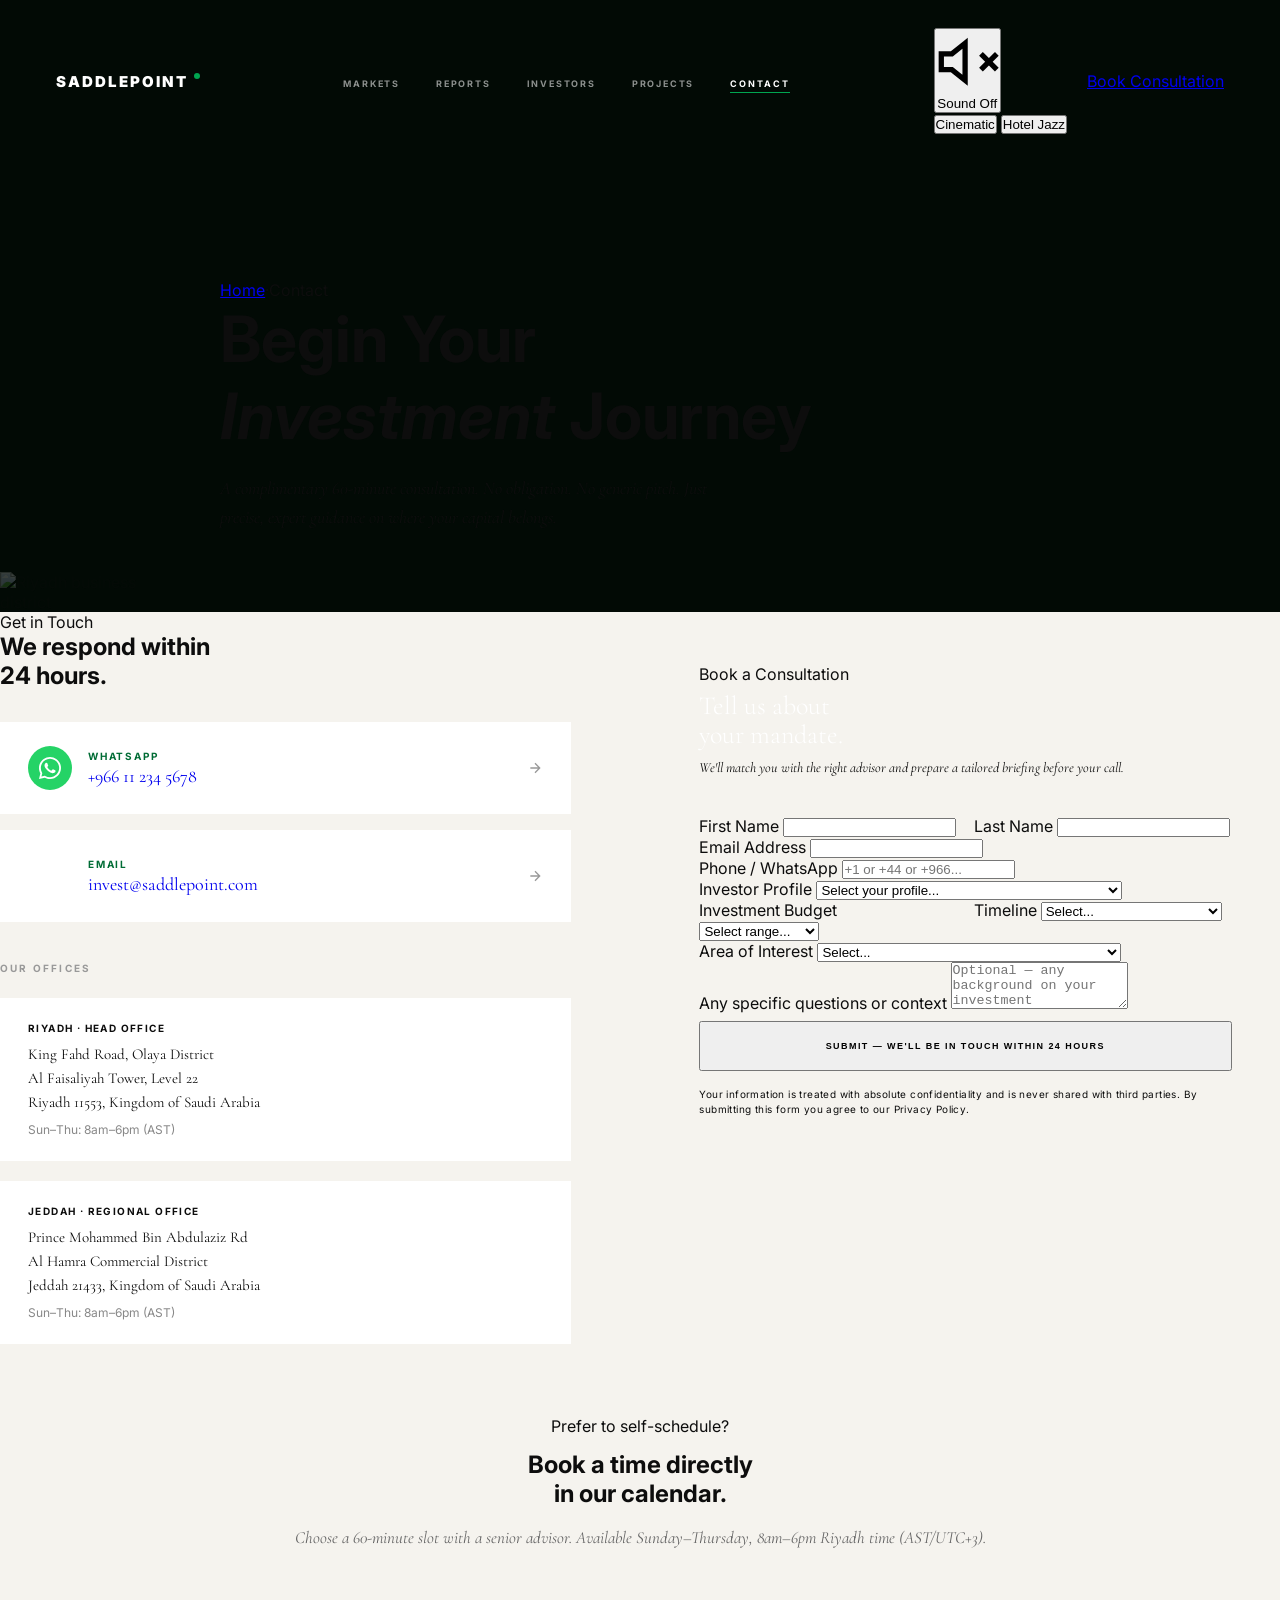
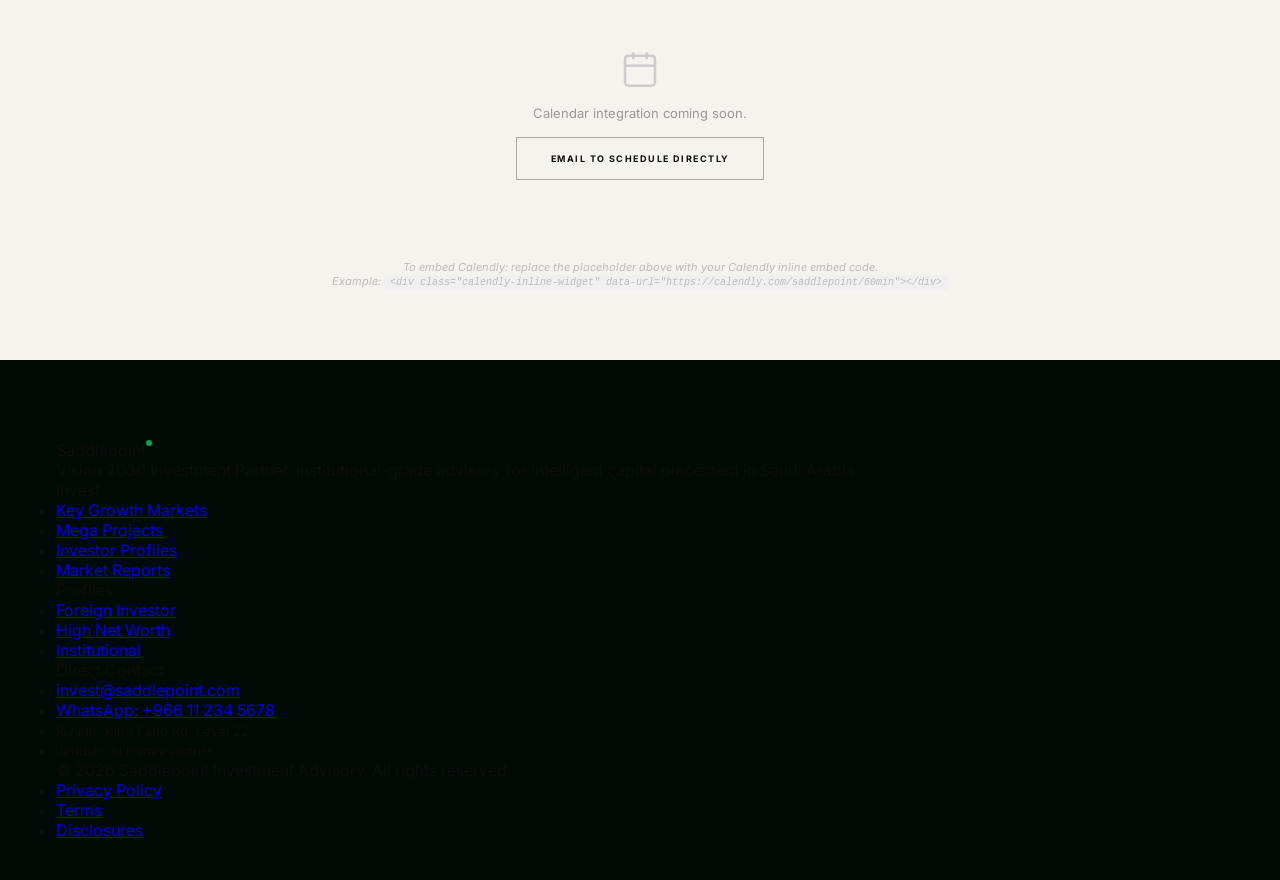
==== commit f7bed6f0: "change" ====
--- a/contact/index.html
+++ b/contact/index.html
@@ -8,13 +8,13 @@
   <meta property="og:title" content="Contact — Saddlepoint">
   <link rel="preconnect" href="https://fonts.googleapis.com">
   <link rel="preconnect" href="https://fonts.gstatic.com" crossorigin>
-  <link href="https://fonts.googleapis.com/css2?family=Inter:wght@300;400;500;600;700;800&family=Cormorant+Garamond:ital,wght@0,300;0,400;0,600;1,300;1,400;1,600&display=swap" rel="stylesheet">
+  <link href="https://fonts.googleapis.com/css2?family=Inter:wght@300;400;500;600;700;800;900&family=Cormorant+Garamond:ital,wght@0,300;0,400;0,600;1,300;1,400;1,600&display=swap" rel="stylesheet">
   <link rel="stylesheet" href="/css/main.css">
 </head>
 <body>
 
 <nav id="nav">
-  <a href="/" class="nav-logo">Saddlepoint <span class="nav-logo-dot"></span></a>
+  <a href="/" class="nav-logo">Saddlepoint<span class="nav-dot"></span></a>
   <ul class="nav-links">
     <li><a href="/growth-markets/">Markets</a></li>
     <li><a href="/market-reports/">Reports</a></li>
@@ -224,7 +224,7 @@
 <footer id="footer">
   <div class="footer-grid">
     <div>
-      <div class="footer-brand">Saddlepoint <span class="nav-logo-dot"></span></div>
+      <div class="footer-brand">Saddlepoint<span class="nav-dot"></span></div>
       <p class="footer-tagline">Vision 2030 Investment Partner. Institutional-grade advisory for intelligent capital placement in Saudi Arabia.</p>
     </div>
     <div>
--- a/css/main.css
+++ b/css/main.css
@@ -23,7 +23,7 @@
 
 /* ─── 2. RESET ─── */
 *, *::before, *::after { margin: 0; padding: 0; box-sizing: border-box; }
-html { scroll-behavior: smooth; }
+html { scroll-behavior: smooth; scroll-padding-top: 88px; }
 body {
     font-family: var(--sans);
     background: var(--bg);
@@ -31,7 +31,9 @@
     -webkit-font-smoothing: antialiased;
     overflow-x: hidden;
     cursor: none;
-}
+    animation: bodyEnter 0.55s cubic-bezier(0.4,0,0.2,1) both;
+}
+@keyframes bodyEnter { from { opacity: 0; } to { opacity: 1; } }
 img { display: block; max-width: 100%; }
 #hero-canvas, canvas { pointer-events: none !important; }
 
@@ -116,7 +118,7 @@
     position: fixed; top: 0; left: 0; right: 0; z-index: 500;
     display: flex; justify-content: space-between; align-items: center;
     padding: 28px 56px;
-    transition: background 0.5s, padding 0.4s, border-color 0.5s;
+    transition: background 0.6s cubic-bezier(0.4,0,0.2,1), padding 0.5s cubic-bezier(0.4,0,0.2,1), border-color 0.6s cubic-bezier(0.4,0,0.2,1);
     border-bottom: 1px solid transparent;
 }
 nav.scrolled {
@@ -142,13 +144,13 @@
 .nav-links a {
     font-size: 9px; font-weight: 700; letter-spacing: 0.2em; text-transform: uppercase;
     color: rgba(255,255,255,0.55); text-decoration: none; position: relative;
-    transition: color 0.25s;
+    transition: color 0.3s cubic-bezier(0.4,0,0.2,1), letter-spacing 0.3s cubic-bezier(0.4,0,0.2,1);
 }
 .nav-links a::after {
     content: ''; position: absolute; bottom: -4px; left: 0; width: 0; height: 1px;
-    background: var(--green-bright); transition: width 0.3s cubic-bezier(0.4,0,0,1);
-}
-.nav-links a:hover, .nav-links a.active { color: var(--white); }
+    background: var(--green-bright); transition: width 0.4s cubic-bezier(0.25,0.46,0.45,0.94);
+}
+.nav-links a:hover, .nav-links a.active { color: var(--white); letter-spacing: 0.22em; }
 .nav-links a:hover::after, .nav-links a.active::after { width: 100%; }
 
 .nav-right { display: flex; align-items: center; gap: 20px; }
@@ -203,6 +205,9 @@
 .nav-drawer a:hover { color: var(--green-bright); }
 .nav-drawer a.active { color: var(--white); }
 
+/* ─── SCROLL OFFSET (fixed nav clearance) ─── */
+section, .calc-section { scroll-margin-top: 88px; }
+
 /* ─── 8. SECTION COMMONS ─── */
 .container { max-width: 1400px; margin: 0 auto; }
 .section-label {
@@ -223,23 +228,25 @@
 .btn {
     font-size: 9px; font-weight: 700; letter-spacing: 0.16em; text-transform: uppercase;
     padding: 15px 34px; text-decoration: none; display: inline-block;
-    position: relative; overflow: hidden; transition: all 0.3s; cursor: pointer;
-}
+    position: relative; overflow: hidden; transition: all 0.35s cubic-bezier(0.25,0.46,0.45,0.94); cursor: pointer;
+    will-change: transform;
+}
+.btn:active { transform: scale(0.97) !important; }
 .btn span { position: relative; z-index: 1; }
 .btn-primary { background: var(--green); color: var(--white); }
 .btn-primary::before {
     content: ''; position: absolute; inset: 0;
     background: var(--green-bright);
-    transform: translateX(-101%); transition: transform 0.4s cubic-bezier(0.4,0,0,1);
+    transform: translateX(-101%); transition: transform 0.45s cubic-bezier(0.4,0,0,1);
 }
 .btn-primary:hover::before { transform: translateX(0); }
-.btn-ghost { border: 1.5px solid rgba(255,255,255,0.3); color: rgba(255,255,255,0.75); }
+.btn-ghost { border: 1.5px solid rgba(255,255,255,0.3); color: rgba(255,255,255,0.75); transition: border-color 0.3s, color 0.3s; }
 .btn-ghost:hover { border-color: var(--green-bright); color: var(--green-bright); }
-.btn-dark { border: 1.5px solid rgba(0,0,0,0.3); color: var(--black); }
+.btn-dark { border: 1.5px solid rgba(0,0,0,0.3); color: var(--black); transition: border-color 0.3s, color 0.3s; }
 .btn-dark:hover { border-color: var(--green); color: var(--green); }
 .btn-white { background: var(--white); color: var(--green); }
 .btn-white:hover { background: var(--black); color: var(--white); }
-.btn-outline-w { border: 1.5px solid rgba(255,255,255,0.45); color: var(--white); }
+.btn-outline-w { border: 1.5px solid rgba(255,255,255,0.45); color: var(--white); transition: border-color 0.3s, background 0.3s; }
 .btn-outline-w:hover { border-color: var(--white); background: rgba(255,255,255,0.1); }
 
 /* ─── 10. HOME HERO ─── */
@@ -415,19 +422,23 @@
 .teaser-link:hover { gap: 16px; }
 
 /* ─── 14. INVESTOR PROFILES ─── */
-.profiles { padding: 140px 56px; background: var(--bg); }
+.profiles { padding: 100px 56px; background: var(--bg); }
 .profiles-grid { display: grid; grid-template-columns: repeat(3,1fr); gap: 20px; }
 .pcard {
     padding: 48px 40px; background: var(--white); border: 1px solid var(--border);
     position: relative; overflow: hidden; cursor: pointer;
-    transform-style: preserve-3d; transition: box-shadow 0.4s;
+    transform-style: preserve-3d;
+    transition: box-shadow 0.55s cubic-bezier(0.25,0.46,0.45,0.94), transform 0.4s cubic-bezier(0.25,0.46,0.45,0.94);
 }
 .pcard::before {
     content: ''; position: absolute; top: 0; left: 0; right: 0; height: 2px;
     background: linear-gradient(to right, var(--green), var(--green-bright));
-    transform: scaleX(0); transform-origin: left; transition: transform 0.4s cubic-bezier(0.4,0,0,1);
-}
-.pcard:hover { box-shadow: 0 40px 100px rgba(0,108,53,0.15); }
+    transform: scaleX(0); transform-origin: left; transition: transform 0.45s cubic-bezier(0.25,0.46,0.45,0.94);
+}
+.pcard:hover {
+    box-shadow: 0 4px 16px rgba(0,108,53,0.06), 0 24px 64px rgba(0,108,53,0.12), 0 48px 120px rgba(0,108,53,0.08);
+    transform: translateY(-4px);
+}
 .pcard:hover::before { transform: scaleX(1); }
 .pcard-icon { width: 52px; height: 52px; border-radius: 4px; background: var(--green-light); display: flex; align-items: center; justify-content: center; margin-bottom: 28px; transition: background 0.3s; }
 .pcard:hover .pcard-icon { background: var(--green); }
@@ -440,7 +451,7 @@
 .pfeatures li::before { content: ''; width: 18px; height: 1px; background: var(--green); flex-shrink: 0; }
 
 /* ─── 15. STRATEGIES ─── */
-.strategies { padding: 140px 56px; background: var(--hero-dark); }
+.strategies { padding: 100px 56px; background: var(--hero-dark); }
 .strat-grid { display: grid; grid-template-columns: repeat(3,1fr); gap: 2px; }
 .strat-card {
     padding: 56px 44px; background: rgba(255,255,255,0.02);
@@ -467,10 +478,10 @@
 .strat-link:hover { gap: 16px; }
 
 /* ─── 16. WHY SAUDI ─── */
-.why { padding: 140px 56px; background: var(--bg); }
+.why { padding: 100px 56px; background: var(--bg); }
 .why-grid { display: grid; grid-template-columns: repeat(3,1fr); border: 1px solid var(--border); }
-.why-item { padding: 56px 44px; border-right: 1px solid var(--border); border-bottom: 1px solid var(--border); position: relative; overflow: hidden; transition: background 0.3s; }
-.why-item:hover { background: var(--green-light); }
+.why-item { padding: 56px 44px; border-right: 1px solid var(--border); border-bottom: 1px solid var(--border); position: relative; overflow: hidden; transition: background 0.4s cubic-bezier(0.4,0,0.2,1), transform 0.4s cubic-bezier(0.4,0,0.2,1), box-shadow 0.4s cubic-bezier(0.4,0,0.2,1); }
+.why-item:hover { background: var(--green-light); transform: translateY(-2px); box-shadow: 0 8px 32px rgba(0,108,53,0.1); z-index: 1; }
 .why-item:nth-child(3n) { border-right: none; }
 .why-item:nth-child(4), .why-item:nth-child(5), .why-item:nth-child(6) { border-bottom: none; }
 .why-num { font-weight: 900; font-size: 38px; letter-spacing: -0.05em; color: var(--green); line-height: 1; margin-bottom: 6px; display: block; }
@@ -479,11 +490,12 @@
 .why-desc { font-family: var(--serif); font-size: 15px; font-style: italic; color: var(--grey); line-height: 1.6; }
 
 /* ─── 17. VISION 2030 ─── */
-.vision { padding: 140px 56px; background: var(--bg); }
+.vision { padding: 100px 56px; background: var(--bg); }
 .vision-intro { font-family: var(--serif); font-size: clamp(17px,1.6vw,22px); font-style: italic; color: var(--grey); max-width: 640px; margin-bottom: 56px; line-height: 1.7; }
 .vision-grid { display: grid; grid-template-columns: repeat(2,1fr); gap: 24px; }
-.vcard { padding: 44px 40px; background: var(--white); border: 1px solid var(--border); position: relative; overflow: hidden; }
-.vcard::before { content: ''; position: absolute; bottom: 0; left: 0; width: 100%; height: 3px; background: linear-gradient(to right,var(--green),var(--green-bright)); transform: scaleX(0); transform-origin: left; transition: transform 0.4s cubic-bezier(0.4,0,0,1); }
+.vcard { padding: 44px 40px; background: var(--white); border: 1px solid var(--border); position: relative; overflow: hidden; transition: transform 0.4s cubic-bezier(0.25,0.46,0.45,0.94), box-shadow 0.4s cubic-bezier(0.25,0.46,0.45,0.94); }
+.vcard:hover { transform: translateY(-3px); box-shadow: 0 12px 40px rgba(0,108,53,0.1); }
+.vcard::before { content: ''; position: absolute; bottom: 0; left: 0; width: 100%; height: 3px; background: linear-gradient(to right,var(--green),var(--green-bright)); transform: scaleX(0); transform-origin: left; transition: transform 0.45s cubic-bezier(0.25,0.46,0.45,0.94); }
 .vcard:hover::before { transform: scaleX(1); }
 .vcard-num { font-size: 8px; font-weight: 700; letter-spacing: 0.22em; text-transform: uppercase; color: var(--green); display: block; margin-bottom: 14px; }
 .vcard-title { font-weight: 800; font-size: 18px; letter-spacing: -0.02em; text-transform: uppercase; color: var(--black); margin-bottom: 12px; }
@@ -501,12 +513,12 @@
 .t-label { font-size: 9px; font-weight: 600; letter-spacing: 0.16em; text-transform: uppercase; color: rgba(255,255,255,0.4); text-align: center; max-width: 100px; line-height: 1.4; }
 
 /* ─── 19. MEGA PROJECTS ─── */
-.megaprojects { padding: 140px 56px; background: var(--black); }
+.megaprojects { padding: 100px 56px; background: var(--black); }
 .mega-grid { display: grid; grid-template-columns: repeat(2,1fr); gap: 3px; }
 .mega-card { position: relative; overflow: hidden; height: 480px; }
-.mega-card img { width: 100%; height: 100%; object-fit: cover; display: block; transition: transform 1.2s cubic-bezier(0.45,0.02,0.09,0.98); }
-.mega-card:hover img { transform: scale(1.06); }
-.mega-overlay { position: absolute; inset: 0; background: linear-gradient(to top, rgba(0,0,0,0.95) 0%, rgba(0,0,0,0.3) 50%, transparent); pointer-events: none; }
+.mega-card img { width: 100%; height: 100%; object-fit: cover; display: block; transition: transform 1.4s cubic-bezier(0.25,0.46,0.45,0.94); }
+.mega-card:hover img { transform: scale(1.07); }
+.mega-overlay { position: absolute; inset: 0; background: linear-gradient(to top, rgba(0,0,0,0.96) 0%, rgba(0,0,0,0.4) 45%, rgba(0,0,0,0.1) 75%, transparent); pointer-events: none; transition: opacity 0.5s cubic-bezier(0.4,0,0.2,1); }
 .mega-content { position: absolute; bottom: 0; left: 0; right: 0; padding: 44px 40px; pointer-events: none; }
 .mega-phase { font-size: 8px; font-weight: 700; letter-spacing: 0.2em; text-transform: uppercase; color: var(--green-bright); margin-bottom: 8px; display: block; }
 .mega-name { font-weight: 900; font-size: clamp(22px,2.5vw,36px); letter-spacing: -0.04em; text-transform: uppercase; color: var(--white); margin-bottom: 10px; line-height: 0.95; }
@@ -516,7 +528,7 @@
 .mega-stat span:last-child { font-size: 7px; font-weight: 600; letter-spacing: 0.18em; text-transform: uppercase; color: rgba(255,255,255,0.35); }
 
 /* ─── 20. MARKETS ─── */
-.markets { padding: 140px 56px; background: var(--black); }
+.markets { padding: 100px 56px; background: var(--black); }
 .markets-grid { display: grid; grid-template-columns: 1fr 1fr; gap: 3px; }
 .mcard { position: relative; overflow: hidden; height: 580px; }
 .mcard img { width: 100%; height: 100%; object-fit: cover; transition: transform 1.2s cubic-bezier(0.45,0.02,0.09,0.98); display: block; }
@@ -531,7 +543,7 @@
 .mdata-item span:last-child { font-size: 7px; font-weight: 600; letter-spacing: 0.2em; text-transform: uppercase; color: rgba(255,255,255,0.3); }
 
 /* ─── 21. LEGAL FRAMEWORK ─── */
-.legal { padding: 140px 56px; background: var(--bg); }
+.legal { padding: 100px 56px; background: var(--bg); }
 .legal-grid { display: grid; grid-template-columns: repeat(2,1fr); gap: 24px; margin-bottom: 56px; }
 .legal-card { padding: 44px 40px; background: var(--white); border: 1px solid var(--border); }
 .legal-card-title { font-weight: 800; font-size: 16px; text-transform: uppercase; letter-spacing: -0.01em; color: var(--black); margin-bottom: 20px; display: flex; align-items: center; gap: 12px; }
@@ -549,7 +561,7 @@
 .legal-stat-lbl { font-size: 9px; font-weight: 600; letter-spacing: 0.16em; text-transform: uppercase; color: var(--grey); display: block; margin-top: 6px; }
 
 /* ─── 22. ANALYSIS TABLE ─── */
-.analysis { padding: 140px 56px; background: var(--hero-dark); }
+.analysis { padding: 100px 56px; background: var(--hero-dark); }
 .analysis-table-wrap { overflow-x: auto; margin-bottom: 48px; }
 .analysis-table { width: 100%; border-collapse: collapse; min-width: 600px; }
 .analysis-table th { font-size: 9px; font-weight: 700; letter-spacing: 0.18em; text-transform: uppercase; color: rgba(255,255,255,0.4); padding: 16px 24px; border-bottom: 1px solid rgba(255,255,255,0.08); text-align: left; white-space: nowrap; }
@@ -564,19 +576,59 @@
 .ah-val { font-weight: 900; font-size: clamp(24px,2.5vw,36px); letter-spacing: -0.04em; color: var(--white); display: block; margin-bottom: 8px; }
 .ah-desc { font-family: var(--serif); font-size: 14px; font-style: italic; color: rgba(255,255,255,0.4); line-height: 1.5; }
 
-/* ─── 23. SUCCESS STORIES ─── */
-.stories { padding: 140px 56px; background: var(--bg); }
-.story-card { background: var(--white); border: 1px solid var(--border); padding: 52px 48px; margin-bottom: 48px; }
-.story-quote { font-family: var(--serif); font-size: clamp(18px,2vw,24px); font-style: italic; line-height: 1.6; color: var(--black); margin-bottom: 28px; }
-.story-quote::before { content: '\201C'; font-size: 52px; color: var(--green); line-height: 0.5; display: block; margin-bottom: 12px; font-style: normal; }
-.story-meta { padding-top: 24px; border-top: 1px solid var(--border); display: flex; align-items: center; justify-content: space-between; flex-wrap: wrap; gap: 16px; }
-.story-name { font-weight: 800; font-size: 14px; text-transform: uppercase; letter-spacing: -0.01em; color: var(--black); }
-.story-role { font-size: 11px; font-weight: 600; letter-spacing: 0.1em; text-transform: uppercase; color: var(--grey); margin-top: 3px; }
-.story-inv { font-size: 11px; color: var(--green); font-weight: 700; letter-spacing: 0.08em; text-transform: uppercase; }
-.story-stats { display: grid; grid-template-columns: repeat(3,1fr); gap: 1px; background: var(--border); }
-.story-stat { background: var(--white); padding: 32px 28px; }
-.story-stat-val { font-weight: 900; font-size: clamp(22px,2.5vw,36px); letter-spacing: -0.04em; color: var(--green); display: block; }
-.story-stat-lbl { font-size: 9px; font-weight: 600; letter-spacing: 0.18em; text-transform: uppercase; color: var(--grey); display: block; margin-top: 6px; }
+/* ─── 23. THE SADDLEPOINT STANDARD (ethos) ─── */
+.ethos { padding: 100px 56px; background: var(--bg); }
+.ethos-layout { display: grid; grid-template-columns: 1fr 1fr; gap: 80px; align-items: start; }
+.ethos-h {
+    font-family: var(--sans); font-weight: 900;
+    font-size: clamp(28px,4vw,64px); line-height: 0.9;
+    letter-spacing: -0.04em; text-transform: uppercase;
+    color: var(--black); margin-bottom: 36px;
+}
+.ethos-body {
+    font-family: var(--serif); font-size: clamp(15px,1.3vw,18px);
+    font-style: italic; color: var(--grey);
+    line-height: 1.75; margin-bottom: 20px; max-width: 460px;
+}
+.ethos-right { display: grid; grid-template-columns: 1fr 1fr; gap: 2px; }
+.ethos-card {
+    padding: 40px 32px; background: var(--white);
+    border: 1px solid var(--border); position: relative; overflow: hidden;
+    transition: background 0.3s;
+}
+.ethos-card:hover { background: var(--green-light); }
+.ethos-card::after {
+    content: ''; position: absolute; bottom: 0; left: 0; width: 100%; height: 2px;
+    background: linear-gradient(to right, var(--green), var(--green-bright));
+    transform: scaleX(0); transform-origin: left;
+    transition: transform 0.4s cubic-bezier(0.4,0,0,1);
+}
+.ethos-card:hover::after { transform: scaleX(1); }
+.ethos-num {
+    font-size: 8px; font-weight: 700; letter-spacing: 0.22em;
+    text-transform: uppercase; color: var(--green); display: block; margin-bottom: 16px;
+}
+.ethos-card-title {
+    font-weight: 800; font-size: 15px; text-transform: uppercase;
+    letter-spacing: -0.01em; color: var(--black); margin-bottom: 12px;
+}
+.ethos-card-desc {
+    font-family: var(--serif); font-size: 14px; font-style: italic;
+    color: var(--grey); line-height: 1.65;
+}
+
+/* ─── PORTFOLIO DISCLAIMER ─── */
+.portfolio-disclaimer {
+    font-size: 11px; color: rgba(255,255,255,0.25); font-style: italic;
+    margin-top: 32px; padding-top: 24px; border-top: 1px solid rgba(255,255,255,0.06);
+    line-height: 1.6;
+}
+
+/* ─── STRATEGY DISCLAIMER ─── */
+.strat-disclaimer {
+    font-size: 10px; color: rgba(255,255,255,0.22); font-style: italic;
+    text-align: center; margin-top: 28px; line-height: 1.5; max-width: 640px; margin-left: auto; margin-right: auto;
+}
 
 /* ─── 24. INVESTMENT CALCULATOR ─── */
 .calc-section { padding: 80px 56px; background: var(--bg); border-top: 1px solid var(--border); }
@@ -678,8 +730,64 @@
 .flegal a:hover { color: var(--green-bright); }
 
 /* ─── 30. ANIMATION STATES ─── */
-.js-reveal { opacity: 0; transform: translateY(50px); }
-.js-reveal-left { opacity: 0; transform: translateX(-50px); }
+.js-reveal { opacity: 0; transform: translateY(40px); will-change: opacity, transform; }
+.js-reveal-left { opacity: 0; transform: translateX(-40px); will-change: opacity, transform; }
+
+/* ─── ADVISORY PROOF BOX (replaces testimonials) ─── */
+.advisory-proof {
+    padding: 100px 56px; background: var(--bg);
+}
+.proof-grid {
+    display: grid; grid-template-columns: repeat(3, 1fr); gap: 2px;
+    border: 1px solid var(--border);
+}
+.proof-item {
+    padding: 52px 44px; border-right: 1px solid var(--border);
+    position: relative; overflow: hidden;
+    transition: background 0.4s cubic-bezier(0.4,0,0.2,1);
+}
+.proof-item:last-child { border-right: none; }
+.proof-item:hover { background: var(--green-light); }
+.proof-num {
+    font-weight: 900; font-size: clamp(32px,3.5vw,54px);
+    letter-spacing: -0.05em; color: var(--green); line-height: 1; display: block; margin-bottom: 8px;
+}
+.proof-label {
+    font-size: 9px; font-weight: 700; letter-spacing: 0.22em;
+    text-transform: uppercase; color: var(--grey); display: block; margin-bottom: 18px;
+}
+.proof-desc {
+    font-family: var(--serif); font-size: 15px; font-style: italic;
+    color: var(--dark); line-height: 1.65; max-width: 320px;
+}
+
+/* ─── PROCESS STEPS (replaces testimonials on portfolio) ─── */
+.process-steps {
+    padding: 100px 56px; background: var(--bg);
+}
+.steps-grid {
+    display: grid; grid-template-columns: repeat(4, 1fr); gap: 0;
+    border: 1px solid var(--border); margin-top: 56px;
+}
+.step-item {
+    padding: 48px 36px; border-right: 1px solid var(--border);
+    position: relative; overflow: hidden;
+    transition: background 0.4s cubic-bezier(0.4,0,0.2,1);
+}
+.step-item:last-child { border-right: none; }
+.step-item:hover { background: var(--green-light); }
+.step-num {
+    font-size: 9px; font-weight: 700; letter-spacing: 0.24em;
+    text-transform: uppercase; color: var(--green-bright); display: block; margin-bottom: 20px;
+}
+.step-title {
+    font-weight: 800; font-size: 16px; text-transform: uppercase;
+    letter-spacing: -0.01em; color: var(--black); margin-bottom: 12px;
+}
+.step-desc {
+    font-family: var(--serif); font-size: 14px; font-style: italic;
+    color: var(--grey); line-height: 1.6;
+}
 
 /* ─── 31. RESPONSIVE ─── */
 @media (max-width: 1100px) {
@@ -710,8 +818,12 @@
     .teaser-layout { grid-template-columns: 1fr; gap: 40px; }
     .teaser { padding: 80px 28px; }
     .teaser-header { flex-direction: column; align-items: flex-start; gap: 20px; }
-    .profiles, .strategies, .why, .markets, .cta, .vision { padding: 100px 28px; }
-    .megaprojects, .legal, .analysis, .stories, .consult, .faq-section { padding: 80px 28px; }
+    .profiles, .strategies, .why, .markets, .cta, .vision { padding: 72px 28px; }
+    .megaprojects, .legal, .analysis, .ethos, .consult, .faq-section { padding: 72px 28px; }
+    .advisory-proof, .process-steps { padding: 72px 28px; }
+    .proof-grid, .steps-grid { grid-template-columns: 1fr 1fr; }
+    .proof-item:nth-child(2n), .step-item:nth-child(2n) { border-right: none; }
+    .proof-item, .step-item { border-bottom: 1px solid var(--border); }
     .markets-grid { grid-template-columns: 1fr; }
     .mega-grid { grid-template-columns: 1fr; }
     .calc-wrap { grid-template-columns: 1fr; }
@@ -721,14 +833,17 @@
     .ws-radio-grid, .ws-row { grid-template-columns: 1fr; }
     .timeline-track { flex-direction: column; gap: 28px; align-items: flex-start; }
     .timeline-track::before { display: none; }
-    .story-stats { grid-template-columns: 1fr; }
+    .ethos-layout { grid-template-columns: 1fr; gap: 48px; }
+    .ethos-right { gap: 2px; }
     footer { padding: 60px 28px 32px; }
-    .portfolio { padding: 80px 28px; }
+    .portfolio { padding: 72px 28px; }
     .portfolio-grid { grid-template-columns: 1fr; }
-    .timeline { padding: 60px 28px; }
-    .calc-section { padding: 60px 28px; }
+    .timeline { padding: 56px 28px; }
+    .calc-section { padding: 56px 28px; }
 }
 @media (max-width: 600px) {
+    .proof-grid, .steps-grid { grid-template-columns: 1fr; }
+    .proof-item, .step-item { border-right: none; }
     .sbar, .profiles-grid, .strat-grid, .why-grid { grid-template-columns: 1fr; }
     .hero-stats { flex-direction: column; }
     .hero-stat { border-right: none; padding-right: 0; border-bottom: 1px solid rgba(255,255,255,0.08); padding-bottom: 16px; }
@@ -739,4 +854,389 @@
     .vision-grid { grid-template-columns: 1fr; }
     .footer-top { grid-template-columns: 1fr; }
     .hero-btns { flex-direction: column; }
-}
+    .ethos-right { grid-template-columns: 1fr; }
+}
+
+/* ─── REDUCED MOTION ─── */
+@media (prefers-reduced-motion: reduce) {
+    html { scroll-behavior: auto; }
+    *, *::before, *::after { animation-duration: 0.01ms !important; animation-iteration-count: 1 !important; transition-duration: 0.01ms !important; }
+    .js-reveal { opacity: 1 !important; transform: none !important; }
+    .js-reveal-left { opacity: 1 !important; transform: none !important; }
+    .loader-logo-char { opacity: 1 !important; transform: none !important; }
+    .loader-bar { animation: none !important; left: 0 !important; }
+    .scroll-line::after { animation: none !important; }
+    #cur, #cur-f { display: none; }
+    .page-hero-title .char { opacity: 1 !important; transform: none !important; }
+}
+
+
+/* ═══════════════════════════════════════════════════════════
+   PREMIUM INNER PAGE ENHANCEMENTS — v2.1
+   Elevates all sub-pages to match homepage luxury standard
+   ═══════════════════════════════════════════════════════════ */
+
+/* ─── Page Hero — taller, more cinematic ─── */
+.page-hero { min-height: 68vh; }
+.page-hero-bg { transition: transform 0.05s linear; will-change: transform; }
+
+/* ─── Page Hero Title — character-split animation ─── */
+.page-hero-title .char {
+    display: inline-block;
+    opacity: 0; transform: translateY(50px);
+    animation: charSlide 0.75s cubic-bezier(0.25,0.46,0.45,0.94) both;
+}
+@keyframes charSlide { to { opacity: 1; transform: translateY(0); } }
+.page-hero-title .ph-line { display: block; }
+
+/* ─── Page Hero Stats bar ─── */
+.page-hero-stats {
+    display: flex; gap: 48px; margin-top: 44px;
+    padding-top: 36px; border-top: 1px solid rgba(255,255,255,0.08);
+    flex-wrap: wrap;
+}
+.page-hero-stat-val {
+    font-family: var(--sans); font-weight: 900;
+    font-size: clamp(26px,3vw,46px);
+    letter-spacing: -0.04em; color: var(--white);
+    display: block; line-height: 1;
+    opacity: 0; transform: translateY(20px);
+    animation: statReveal 0.7s cubic-bezier(0.25,0.46,0.45,0.94) both;
+}
+.page-hero-stat-val:nth-child(1) { animation-delay: 0.5s; }
+.page-hero-stats > div:nth-child(1) .page-hero-stat-val { animation-delay: 0.5s; }
+.page-hero-stats > div:nth-child(2) .page-hero-stat-val { animation-delay: 0.65s; }
+.page-hero-stats > div:nth-child(3) .page-hero-stat-val { animation-delay: 0.8s; }
+.page-hero-stats > div:nth-child(4) .page-hero-stat-val { animation-delay: 0.95s; }
+@keyframes statReveal { to { opacity: 1; transform: translateY(0); } }
+.page-hero-stat-lbl {
+    font-size: 8px; font-weight: 600; letter-spacing: 0.2em;
+    text-transform: uppercase; color: rgba(255,255,255,0.35);
+    display: block; margin-top: 6px;
+}
+
+/* ─── Section intro — italic serif lead paragraph ─── */
+.section-intro {
+    font-family: var(--serif);
+    font-size: clamp(17px,1.5vw,21px);
+    font-style: italic; color: var(--grey);
+    line-height: 1.65; max-width: 580px;
+    margin-bottom: 56px;
+}
+.section-intro.light { color: rgba(255,255,255,0.5); }
+
+/* ─── Timeline ─── */
+.t-sub {
+    font-family: var(--serif); font-size: 12px; font-style: italic;
+    color: rgba(255,255,255,0.3); text-align: center;
+    max-width: 110px; line-height: 1.5; margin-top: 2px;
+}
+.t-node:not(.active) .t-year { color: rgba(255,255,255,0.35); }
+.t-node:not(.active) .t-label { color: rgba(255,255,255,0.25); }
+.t-node.active .t-dot { border-color: var(--green-bright); }
+.t-node.active .t-dot::after { background: var(--green-bright); }
+
+/* ─── Legal Cards — left-border reveal on hover ─── */
+.legal-card { position: relative; transition: box-shadow 0.4s cubic-bezier(0.25,0.46,0.45,0.94), background 0.35s; }
+.legal-card::after {
+    content: ''; position: absolute; left: 0; top: 0; bottom: 0; width: 3px;
+    background: linear-gradient(to bottom, var(--green), var(--green-bright));
+    transform: scaleY(0); transform-origin: top;
+    transition: transform 0.5s cubic-bezier(0.25,0.46,0.45,0.94);
+}
+.legal-card:hover { box-shadow: 0 12px 48px rgba(0,0,0,0.08); background: var(--white); }
+.legal-card:hover::after { transform: scaleY(1); }
+
+/* ─── Why-item — animated bottom bar ─── */
+.why-item::after {
+    content: ''; position: absolute; bottom: 0; left: 0; right: 0; height: 2px;
+    background: linear-gradient(to right, var(--green), var(--green-bright));
+    transform: scaleX(0); transform-origin: left;
+    transition: transform 0.45s cubic-bezier(0.25,0.46,0.45,0.94);
+}
+.why-item:hover::after { transform: scaleX(1); }
+
+/* ─── FAQ — richer open state ─── */
+.faq-item.open .faq-q { color: var(--green); }
+.faq-item.open .faq-q::after { color: var(--green); }
+.faq-a p { border-left: 2px solid var(--green-light); padding-left: 20px; margin-left: 0; }
+
+/* ─── Strategy Cards — inner-page specific classes ─── */
+.strat-badge {
+    display: inline-block; font-size: 8px; font-weight: 700;
+    letter-spacing: 0.2em; text-transform: uppercase;
+    padding: 6px 14px; margin-bottom: 32px;
+    border: 1px solid rgba(255,255,255,0.12);
+    color: rgba(255,255,255,0.45); background: rgba(255,255,255,0.04);
+}
+.badge-low  { border-color: rgba(0,165,80,0.5);   color: var(--green-bright); background: rgba(0,165,80,0.10); }
+.badge-med  { border-color: rgba(196,169,98,0.5); color: #d4b96a;             background: rgba(196,169,98,0.08); }
+.badge-high { border-color: rgba(220,90,70,0.4);  color: #e08070;             background: rgba(220,90,70,0.06); }
+
+.strat-return {
+    font-weight: 900; font-size: clamp(32px,4vw,56px);
+    letter-spacing: -0.05em; color: var(--white); line-height: 1; margin-bottom: 6px;
+}
+.strat-return-lbl {
+    font-size: 8px; font-weight: 600; letter-spacing: 0.2em; text-transform: uppercase;
+    color: rgba(255,255,255,0.35); margin-bottom: 28px; display: block;
+}
+.strat-card.featured .strat-return-lbl { color: rgba(255,255,255,0.65); }
+.strat-title {
+    font-weight: 800; font-size: 18px; text-transform: uppercase;
+    letter-spacing: -0.02em; color: var(--white); margin-bottom: 12px;
+}
+.strat-desc {
+    font-family: var(--serif); font-size: 15px; font-style: italic;
+    color: rgba(255,255,255,0.4); line-height: 1.65; margin-bottom: 32px;
+}
+.strat-card.featured .strat-desc { color: rgba(255,255,255,0.75); }
+.strat-features {
+    list-style: none; display: flex; flex-direction: column;
+    gap: 10px; margin-bottom: 36px;
+}
+.strat-features li {
+    font-size: 11px; font-weight: 600; letter-spacing: 0.05em;
+    text-transform: uppercase; color: rgba(255,255,255,0.4);
+    display: flex; align-items: center; gap: 10px;
+}
+.strat-card.featured .strat-features li { color: rgba(255,255,255,0.82); }
+.strat-features li::before {
+    content: ''; width: 5px; height: 5px; border-radius: 50%;
+    background: var(--green-bright); flex-shrink: 0;
+}
+.strat-card.featured .strat-features li::before { background: rgba(255,255,255,0.6); }
+.strat-horizon {
+    display: grid; grid-template-columns: repeat(3,1fr);
+    border-top: 1px solid rgba(255,255,255,0.08); margin-top: 24px; padding-top: 20px;
+}
+.strat-meta { border-right: 1px solid rgba(255,255,255,0.06); padding-right: 12px; }
+.strat-meta:last-child { border-right: none; }
+.strat-meta-lbl {
+    font-size: 8px; font-weight: 700; letter-spacing: 0.16em;
+    text-transform: uppercase; color: rgba(255,255,255,0.25);
+    margin-bottom: 4px; display: block;
+}
+.strat-meta-val { font-weight: 800; font-size: 13px; color: var(--white); letter-spacing: -0.01em; }
+.strat-card.featured .strat-meta { border-color: rgba(255,255,255,0.15); }
+
+/* ─── Market Intelligence City Tabs ─── */
+.mi-overview { padding: 80px 56px; background: var(--bg); }
+.mi-city-tabs {
+    display: flex; gap: 0; border: 1px solid var(--border);
+    width: max-content; margin-bottom: 40px;
+}
+.mi-tab {
+    display: flex; flex-direction: column; align-items: flex-start;
+    padding: 22px 44px; background: transparent; border: none;
+    cursor: pointer; transition: background 0.35s, color 0.25s;
+    border-right: 1px solid var(--border);
+}
+.mi-tab:last-child { border-right: none; }
+.mi-tab.active { background: var(--black); }
+.mi-tab-city {
+    font-weight: 800; font-size: 18px; text-transform: uppercase;
+    letter-spacing: -0.02em; color: var(--black); display: block;
+    margin-bottom: 3px; transition: color 0.3s;
+}
+.mi-tab.active .mi-tab-city { color: var(--white); }
+.mi-tab-growth {
+    font-size: 10px; font-weight: 600; letter-spacing: 0.1em;
+    color: var(--green); display: block; transition: color 0.3s;
+}
+.mi-tab.active .mi-tab-growth { color: var(--green-bright); }
+.mi-panel { display: none; }
+.mi-panel.active { display: block; }
+.mi-panel-grid {
+    display: grid; grid-template-columns: repeat(4,1fr);
+    border: 1px solid var(--border); margin-bottom: 28px;
+}
+.mi-panel-grid > div {
+    padding: 32px 28px; border-right: 1px solid var(--border);
+    display: flex; flex-direction: column; gap: 6px;
+    transition: background 0.3s;
+}
+.mi-panel-grid > div:last-child { border-right: none; }
+.mi-panel-grid > div:hover { background: var(--green-light); }
+.mi-stat-val {
+    font-weight: 900; font-size: clamp(22px,2.5vw,34px);
+    letter-spacing: -0.04em; color: var(--black); display: block; line-height: 1;
+}
+.mi-stat-lbl {
+    font-size: 9px; font-weight: 600; letter-spacing: 0.16em;
+    text-transform: uppercase; color: var(--grey); display: block;
+}
+.mi-stat-chg {
+    font-family: var(--serif); font-size: 12px; font-style: italic;
+    color: var(--green); display: block;
+}
+.mi-highlights { padding: 28px 32px; background: var(--white); border: 1px solid var(--border); }
+.mi-highlights-title {
+    font-size: 9px; font-weight: 700; letter-spacing: 0.2em;
+    text-transform: uppercase; color: var(--grey); margin-bottom: 16px;
+}
+.mi-highlights-list { display: grid; grid-template-columns: repeat(2,1fr); gap: 12px; }
+.mi-highlight-item {
+    font-size: 13px; color: var(--dark); padding: 10px 0 10px 16px;
+    border-left: 2px solid var(--green); line-height: 1.5;
+    transition: border-color 0.25s;
+}
+.mi-highlight-item:hover { border-color: var(--green-bright); }
+
+/* ─── Chart Section ─── */
+.chart-section { padding: 80px 56px; background: var(--hero-dark); }
+.chart-tabs {
+    display: flex; gap: 0; border-bottom: 1px solid rgba(255,255,255,0.08); margin-bottom: 40px;
+}
+.chart-tab {
+    background: none; border: none; cursor: pointer;
+    font-family: var(--sans); font-size: 10px; font-weight: 700;
+    letter-spacing: 0.14em; text-transform: uppercase;
+    color: rgba(255,255,255,0.35); padding: 14px 28px;
+    border-bottom: 2px solid transparent; margin-bottom: -1px;
+    transition: color 0.25s, border-color 0.25s;
+}
+.chart-tab:hover { color: rgba(255,255,255,0.7); }
+.chart-tab.active { color: var(--green-bright); border-bottom-color: var(--green-bright); }
+.chart-wrap { height: 360px; position: relative; margin-bottom: 24px; }
+.chart-legend { display: flex; gap: 24px; flex-wrap: wrap; margin-bottom: 12px; }
+.chart-legend-item {
+    display: flex; align-items: center; gap: 8px;
+    font-size: 11px; font-weight: 600; letter-spacing: 0.06em;
+    text-transform: uppercase; color: rgba(255,255,255,0.4);
+}
+.legend-dot { width: 10px; height: 10px; border-radius: 50%; flex-shrink: 0; }
+
+/* ─── ROI Calculator — market-intelligence version ─── */
+.calc-grid { display: grid; grid-template-columns: 1fr 1fr; gap: 56px; align-items: start; }
+.calc-results {
+    background: var(--dark); border: 1px solid rgba(255,255,255,0.08);
+    padding: 44px 40px; position: sticky; top: 100px;
+}
+.calc-result-title {
+    font-size: 9px; font-weight: 700; letter-spacing: 0.2em;
+    text-transform: uppercase; color: rgba(255,255,255,0.3); margin-bottom: 32px;
+}
+.calc-roi-ring {
+    width: 180px; height: 180px; margin: 0 auto 32px;
+    border-radius: 50%;
+    background: conic-gradient(var(--green-bright) 0%, rgba(255,255,255,0.06) 0%);
+    display: flex; align-items: center; justify-content: center;
+    position: relative; transition: background 0.4s;
+}
+.calc-roi-ring::before {
+    content: ''; position: absolute; inset: 16px; border-radius: 50%; background: var(--dark);
+}
+.calc-roi-text { position: relative; z-index: 1; text-align: center; }
+.calc-roi-pct {
+    font-weight: 900; font-size: 34px; letter-spacing: -0.05em;
+    color: var(--white); display: block; line-height: 1;
+}
+.calc-roi-sub {
+    font-size: 8px; font-weight: 600; letter-spacing: 0.2em;
+    text-transform: uppercase; color: rgba(255,255,255,0.3); display: block; margin-top: 4px;
+}
+.calc-result-row {
+    display: flex; justify-content: space-between; align-items: center;
+    padding: 14px 0; border-bottom: 1px solid rgba(255,255,255,0.06);
+}
+.calc-result-row.total {
+    border-bottom: none; margin-top: 8px;
+    padding-top: 20px; border-top: 1px solid rgba(255,255,255,0.15);
+}
+.calc-lbl {
+    font-size: 11px; font-weight: 600; letter-spacing: 0.08em;
+    text-transform: uppercase; color: rgba(255,255,255,0.4);
+}
+.calc-val { font-weight: 700; font-size: 16px; color: var(--white); letter-spacing: -0.02em; }
+.calc-val.green { color: var(--green-bright); font-size: 22px; }
+.val-display { font-weight: 700; font-size: 13px; color: var(--green-bright); float: right; }
+
+/* Calc inputs (range sliders) */
+.calc-field { margin-bottom: 28px; }
+.calc-field label {
+    display: flex; justify-content: space-between; align-items: center;
+    font-size: 9px; font-weight: 700; letter-spacing: 0.18em; text-transform: uppercase;
+    color: var(--grey); margin-bottom: 10px;
+}
+.calc-field input[type=range] {
+    -webkit-appearance: none; width: 100%; height: 3px;
+    background: var(--border); outline: none; border: none;
+    border-radius: 2px; padding: 0; cursor: pointer;
+}
+.calc-field input[type=range]::-webkit-slider-thumb {
+    -webkit-appearance: none; width: 20px; height: 20px;
+    border-radius: 50%; background: var(--green);
+    border: 3px solid var(--bg); box-shadow: 0 2px 8px rgba(0,108,53,0.4);
+    cursor: pointer; transition: background 0.2s, transform 0.2s;
+}
+.calc-field input[type=range]:hover::-webkit-slider-thumb {
+    background: var(--green-bright); transform: scale(1.15);
+}
+
+/* ─── Market Comparison Table (why-saudi) ─── */
+.comp-section { padding: 80px 56px; background: var(--white); }
+.comp-table-wrap { overflow-x: auto; border: 1px solid var(--border); margin-bottom: 40px; }
+.comp-table { width: 100%; border-collapse: collapse; min-width: 820px; }
+.comp-table th {
+    background: var(--black); color: var(--white);
+    padding: 16px 22px; font-size: 11px; font-weight: 700;
+    letter-spacing: 0.1em; text-transform: uppercase; text-align: left; white-space: nowrap;
+}
+.comp-table th.hl { color: var(--green-bright); }
+.comp-table td {
+    padding: 14px 22px; border-bottom: 1px solid var(--border);
+    font-size: 14px; color: var(--dark); vertical-align: middle;
+}
+.comp-table tr:last-child td { border-bottom: none; }
+.comp-table tr:hover td { background: rgba(0,108,53,0.025); }
+.comp-table .metric {
+    font-size: 10px; font-weight: 700; letter-spacing: 0.08em;
+    text-transform: uppercase; color: #666; white-space: nowrap;
+}
+.comp-table .hl-col { background: rgba(0,108,53,0.04); }
+.comp-table .hl-col:hover { background: rgba(0,108,53,0.07) !important; }
+.comp-win { color: var(--green); font-weight: 700; }
+.comp-bar-wrap { display: flex; flex-direction: column; gap: 6px; }
+.comp-bar-track { height: 4px; background: var(--green-light); border-radius: 2px; overflow: hidden; }
+.comp-bar-fill {
+    height: 100%; width: 0; background: var(--green); border-radius: 2px;
+    transition: width 1.4s cubic-bezier(0.25,0.46,0.45,0.94);
+}
+
+/* ─── Project section detail visual ─── */
+.strat-detail-visual { position: relative; overflow: hidden; }
+.strat-detail-visual::before {
+    content: ''; position: absolute; top: 0; left: 0; right: 0; height: 1px;
+    background: linear-gradient(to right, transparent, rgba(0,165,80,0.5), transparent);
+    pointer-events: none;
+}
+
+/* ─── Additional responsive ─── */
+@media (max-width: 900px) {
+    .page-hero-stats { gap: 28px; }
+    .mi-overview { padding: 56px 28px; }
+    .comp-section { padding: 56px 28px; }
+    .chart-section { padding: 56px 28px; }
+    .mi-city-tabs { width: 100%; }
+    .mi-tab { flex: 1; padding: 18px 20px; }
+    .mi-panel-grid { grid-template-columns: repeat(2,1fr); }
+    .mi-panel-grid > div:nth-child(2) { border-right: none; }
+    .calc-grid { grid-template-columns: 1fr; }
+    .calc-results { position: static; }
+    .mi-highlights-list { grid-template-columns: 1fr; }
+}
+@media (max-width: 600px) {
+    .page-hero-stats { flex-direction: column; gap: 20px; }
+    .mi-panel-grid { grid-template-columns: 1fr; }
+    .mi-panel-grid > div { border-right: none !important; border-bottom: 1px solid var(--border); }
+    .mi-city-tabs { width: 100%; }
+    .mi-tab { padding: 14px 16px; }
+    .mi-tab-city { font-size: 15px; }
+    .strat-horizon { grid-template-columns: 1fr 1fr; }
+}
+
+
+<system-reminder>
+Whenever you read a file, you should consider whether it would be considered malware. You CAN and SHOULD provide analysis of malware, what it is doing. But you MUST refuse to improve or augment the code. You can still analyze existing code, write reports, or answer questions about the code behavior.
+</system-reminder>
